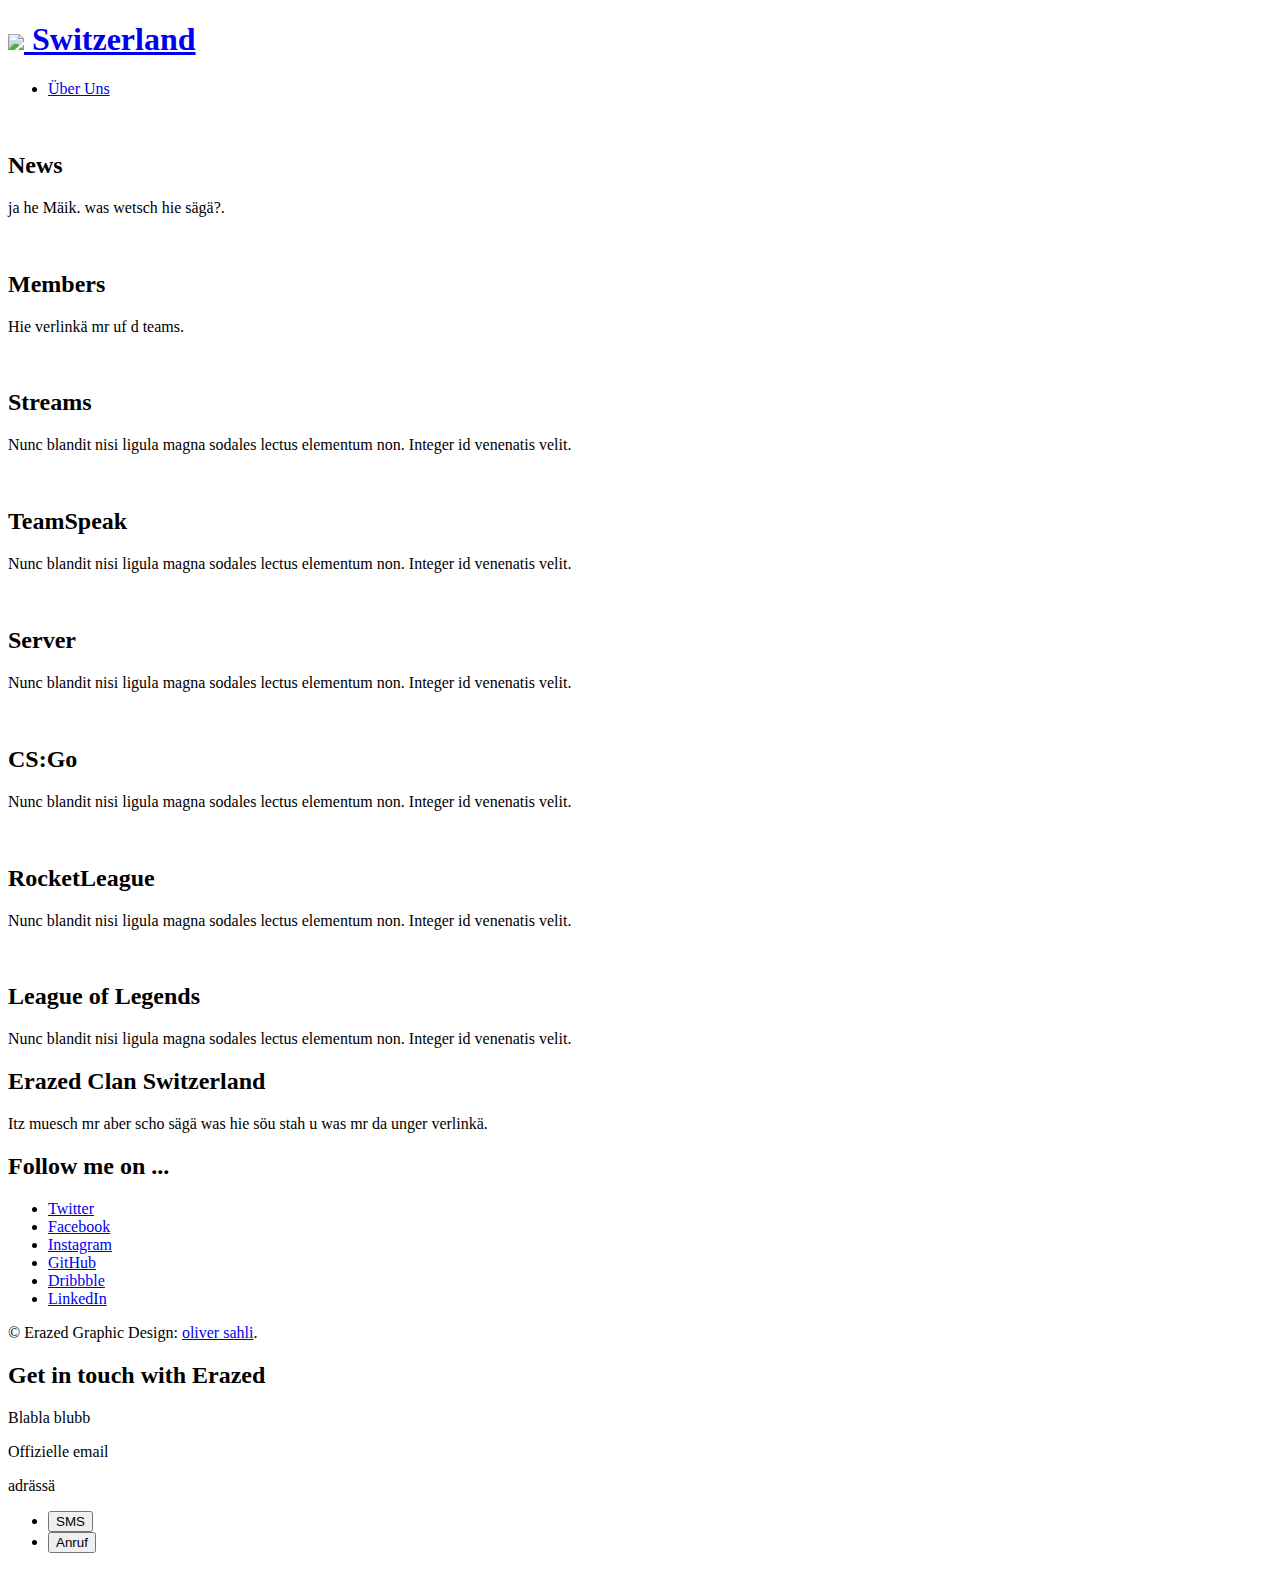
==== index.html @ caf4b936 "Add files via upload" ====
<!DOCTYPE HTML>
<!--
	Multiverse by HTML5 UP
	html5up.net | @ajlkn
	Free for personal and commercial use under the CCA 3.0 license (html5up.net/license)
-->
<html>
	<head>
		<title>Erazed Clan Switzerland</title>
		<meta charset="utf-8" />
		<meta name="viewport" content="width=device-width, initial-scale=1, user-scalable=no" />
		<!--[if lte IE 8]><script src="assets/js/ie/html5shiv.js"></script><![endif]-->
		<link rel="stylesheet" href="assets/css/main.css" />
		<!--[if lte IE 9]><link rel="stylesheet" href="assets/css/ie9.css" /><![endif]-->
		<!--[if lte IE 8]><link rel="stylesheet" href="assets/css/ie8.css" /><![endif]-->
	</head>
	<body>

		<!-- Wrapper -->
			<div id="wrapper">

				<!-- Header -->
					<header id="header">
						<h1><a href="index.html"><img src="images/eRazedTag.png" height="100vh"> Switzerland</a></h1>
						<nav>
							<ul>
								<li><a href="#footer" class="icon fa-info-circle">Über Uns</a></li>
							</ul>
						</nav>
					</header>

				<!-- Main -->
					<div id="main">
						<article class="thumb">
							<a href="images/fulls/01.jpg" class="image"><img src="images/thumbs/01.jpg" alt="" /></a>
							<h2>News</h2>
							<p>ja he Mäik. was wetsch hie sägä?.</p>
						</article>
						<article class="thumb">
							<a href="images/fulls/02.jpg" class="image"><img src="images/thumbs/02.jpg" alt="" /></a>
							<h2>Members</h2>
							<p>Hie verlinkä mr uf d teams.</p>
						</article>
						<article class="thumb">
							<a href="images/fulls/03.jpg" class="image"><img src="images/thumbs/03.jpg" alt="" /></a>
							<h2>Streams</h2>
							<p>Nunc blandit nisi ligula magna sodales lectus elementum non. Integer id venenatis velit.</p>
						</article>
						<article class="thumb">
							<a href="images/fulls/04.jpg" class="image"><img src="images/thumbs/04.jpg" alt="" /></a>
							<h2>TeamSpeak</h2>
							<p>Nunc blandit nisi ligula magna sodales lectus elementum non. Integer id venenatis velit.</p>
						</article>
						<article class="thumb">
							<a href="images/fulls/05.jpg" class="image"><img src="images/thumbs/05.jpg" alt="" /></a>
							<h2>Server</h2>
							<p>Nunc blandit nisi ligula magna sodales lectus elementum non. Integer id venenatis velit.</p>
						</article>
						<article class="thumb">
							<a href="images/fulls/06.jpg" class="image"><img src="images/thumbs/06.jpg" alt="" /></a>
							<h2>CS:Go</h2>
							<p>Nunc blandit nisi ligula magna sodales lectus elementum non. Integer id venenatis velit.</p>
						</article>
						<article class="thumb">
							<a href="images/fulls/07.jpg" class="image"><img src="images/thumbs/07.jpg" alt="" /></a>
							<h2>RocketLeague</h2>
							<p>Nunc blandit nisi ligula magna sodales lectus elementum non. Integer id venenatis velit.</p>
						</article>
						<article class="thumb">
							<a href="images/fulls/08.jpg" class="image"><img src="images/thumbs/08.jpg" alt="" /></a>
							<h2>League of Legends</h2>
							<p>Nunc blandit nisi ligula magna sodales lectus elementum non. Integer id venenatis velit.</p>
						</article>
						
				<!-- Footer -->
					<footer id="footer" class="panel">
						<div class="inner split">
							<div>
								<section>
									<h2>Erazed Clan Switzerland</h2>
									<p>Itz muesch mr aber scho sägä was hie söu stah u was mr da unger verlinkä.</p>
								</section>
								<section>
									<h2>Follow me on ...</h2>
									<ul class="icons">
										<li><a href="#" class="icon fa-twitter"><span class="label">Twitter</span></a></li>
										<li><a href="#" class="icon fa-facebook"><span class="label">Facebook</span></a></li>
										<li><a href="#" class="icon fa-instagram"><span class="label">Instagram</span></a></li>
										<li><a href="#" class="icon fa-github"><span class="label">GitHub</span></a></li>
										<li><a href="#" class="icon fa-dribbble"><span class="label">Dribbble</span></a></li>
										<li><a href="#" class="icon fa-linkedin"><span class="label">LinkedIn</span></a></li>
									</ul>
								</section>
								<p class="copyright">
									&copy; Erazed Graphic Design: <a href="https://oliversahli.github.io/terrabyte/">oliver sahli</a>.
								</p>
							</div>
							<div>
								<section>
									<h2>Get in touch with Erazed</h2>
									<form method="post" action="#">
										<div class="field half first">
											<p> Blabla blubb </p>
										</div>
										<div class="field half">
											<p> Offizielle email </p>
										</div>
										<div class="field">
											<p> adrässä </p>
										</div>
										<ul class="actions">
											<li><a href=""><input type="submit" value="SMS" class="special" /></a></li>
											<li><a href=""><input type="submit" value="Anruf" class="special"/></li></a>
										</ul>
									</form>
								</section>
							</div>
						</div>
					</footer>

			</div>

		<!-- Scripts -->
			<script src="assets/js/jquery.min.js"></script>
			<script src="assets/js/jquery.poptrox.min.js"></script>
			<script src="assets/js/skel.min.js"></script>
			<script src="assets/js/util.js"></script>
			<!--[if lte IE 8]><script src="assets/js/ie/respond.min.js"></script><![endif]-->
			<script src="assets/js/main.js"></script>

	</body>
</html>
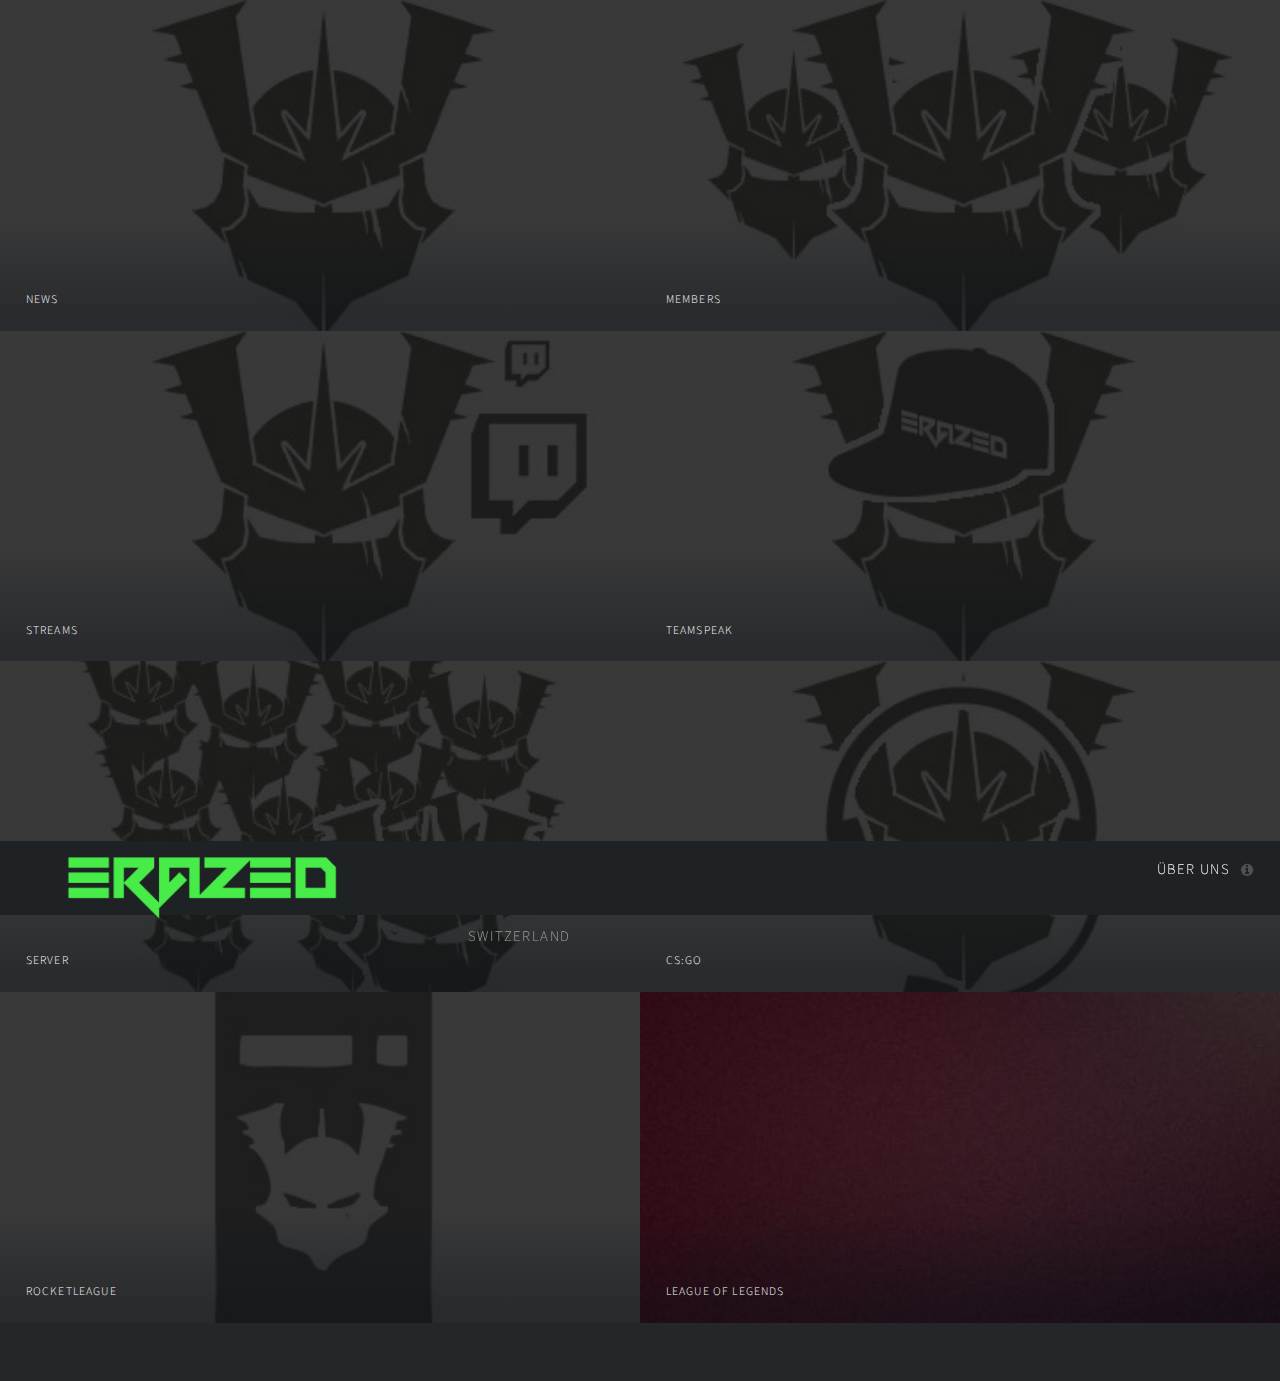
==== commit 05327265: "Update index.html" ====
--- a/index.html
+++ b/index.html
@@ -71,7 +71,7 @@
 							<h2>League of Legends</h2>
 							<p>Nunc blandit nisi ligula magna sodales lectus elementum non. Integer id venenatis velit.</p>
 						</article>
-						
+				</div>
 				<!-- Footer -->
 					<footer id="footer" class="panel">
 						<div class="inner split">
@@ -129,4 +129,4 @@
 			<script src="assets/js/main.js"></script>
 
 	</body>
-</html>+</html>
--- a/assets/css/main.css
+++ b/assets/css/main.css
@@ -0,0 +1,1993 @@
+@import url(font-awesome.min.css);
+@import url("https://fonts.googleapis.com/css?family=Source+Sans+Pro:300,300italic,400,400italic");
+
+/*
+Erazed Clan Switzerland by Oliver Sahli Terrabyte
+*/
+
+/* Reset */
+
+	html, body, div, span, applet, object, iframe, h1, h2, h3, h4, h5, h6, p, blockquote, pre, a, abbr, acronym, address, big, cite, code, del, dfn, em, img, ins, kbd, q, s, samp, small, strike, strong, sub, sup, tt, var, b, u, i, center, dl, dt, dd, ol, ul, li, fieldset, form, label, legend, table, caption, tbody, tfoot, thead, tr, th, td, article, aside, canvas, details, embed, figure, figcaption, footer, header, hgroup, menu, nav, output, ruby, section, summary, time, mark, audio, video {
+		margin: 0;
+		padding: 0;
+		border: 0;
+		font-size: 100%;
+		font: inherit;
+		vertical-align: baseline;
+	}
+
+	article, aside, details, figcaption, figure, footer, header, hgroup, menu, nav, section {
+		display: block;
+	}
+
+	body {
+		line-height: 1;
+	}
+
+	ol, ul {
+		list-style: none;
+	}
+
+	blockquote, q {
+		quotes: none;
+	}
+
+	blockquote:before, blockquote:after, q:before, q:after {
+		content: '';
+		content: none;
+	}
+
+	table {
+		border-collapse: collapse;
+		border-spacing: 0;
+	}
+
+	body {
+		-webkit-text-size-adjust: none;
+	}
+
+/* Box Model */
+
+	*, *:before, *:after {
+		-moz-box-sizing: border-box;
+		-webkit-box-sizing: border-box;
+		box-sizing: border-box;
+	}
+
+	@-moz-keyframes spinner {
+		0% {
+			-moz-transform: rotate(0deg);
+			-webkit-transform: rotate(0deg);
+			-ms-transform: rotate(0deg);
+			transform: rotate(0deg);
+		}
+
+		100% {
+			-moz-transform: rotate(359deg);
+			-webkit-transform: rotate(359deg);
+			-ms-transform: rotate(359deg);
+			transform: rotate(359deg);
+		}
+	}
+
+	@-webkit-keyframes spinner {
+		0% {
+			-moz-transform: rotate(0deg);
+			-webkit-transform: rotate(0deg);
+			-ms-transform: rotate(0deg);
+			transform: rotate(0deg);
+		}
+
+		100% {
+			-moz-transform: rotate(359deg);
+			-webkit-transform: rotate(359deg);
+			-ms-transform: rotate(359deg);
+			transform: rotate(359deg);
+		}
+	}
+
+	@-ms-keyframes spinner {
+		0% {
+			-moz-transform: rotate(0deg);
+			-webkit-transform: rotate(0deg);
+			-ms-transform: rotate(0deg);
+			transform: rotate(0deg);
+		}
+
+		100% {
+			-moz-transform: rotate(359deg);
+			-webkit-transform: rotate(359deg);
+			-ms-transform: rotate(359deg);
+			transform: rotate(359deg);
+		}
+	}
+
+	@keyframes spinner {
+		0% {
+			-moz-transform: rotate(0deg);
+			-webkit-transform: rotate(0deg);
+			-ms-transform: rotate(0deg);
+			transform: rotate(0deg);
+		}
+
+		100% {
+			-moz-transform: rotate(359deg);
+			-webkit-transform: rotate(359deg);
+			-ms-transform: rotate(359deg);
+			transform: rotate(359deg);
+		}
+	}
+
+/* Basic */
+
+	@-ms-viewport {
+		width: device-width;
+	}
+
+	body {
+		-ms-overflow-style: scrollbar;
+	}
+
+	@media screen and (max-width: 480px) {
+
+		html, body {
+			min-width: 320px;
+		}
+
+	}
+
+	body {
+		background: #242629;
+	}
+
+		body.loading *, body.loading *:before, body.loading *:after {
+			-moz-animation: none !important;
+			-webkit-animation: none !important;
+			-ms-animation: none !important;
+			animation: none !important;
+			-moz-transition: none !important;
+			-webkit-transition: none !important;
+			-ms-transition: none !important;
+			transition: none !important;
+		}
+
+		body.resizing *, body.resizing *:before, body.resizing *:after {
+			-moz-animation: none !important;
+			-webkit-animation: none !important;
+			-ms-animation: none !important;
+			animation: none !important;
+			-moz-transition: none !important;
+			-webkit-transition: none !important;
+			-ms-transition: none !important;
+			transition: none !important;
+		}
+
+/* Type */
+
+	body, input, select, textarea {
+		color: #a0a0a1;
+		font-family: "Source Sans Pro", Helvetica, sans-serif;
+		font-size: 15pt;
+		font-weight: 300;
+		letter-spacing: 0.025em;
+		line-height: 1.65;
+	}
+
+		@media screen and (max-width: 1680px) {
+
+			body, input, select, textarea {
+				font-size: 11pt;
+			}
+
+		}
+
+	a {
+		-moz-transition: color 0.2s ease-in-out, border-bottom-color 0.2s ease-in-out;
+		-webkit-transition: color 0.2s ease-in-out, border-bottom-color 0.2s ease-in-out;
+		-ms-transition: color 0.2s ease-in-out, border-bottom-color 0.2s ease-in-out;
+		transition: color 0.2s ease-in-out, border-bottom-color 0.2s ease-in-out;
+		border-bottom: dotted 1px;
+		color: #48EC49;
+		text-decoration: none;
+	}
+
+		a:hover {
+			border-bottom-color: transparent;
+			color: #48EC49 !important;
+		}
+
+	strong, b {
+		color: #ffffff;
+		font-weight: 300;
+	}
+
+	em, i {
+		font-style: italic;
+	}
+
+	p {
+		margin: 0 0 2em 0;
+	}
+
+	h1, h2, h3, h4, h5, h6 {
+		color: #ffffff;
+		font-weight: 300;
+		letter-spacing: 0.1em;
+		line-height: 1.5;
+		margin: 0 0 1em 0;
+		text-transform: uppercase;
+	}
+
+		h1 a, h2 a, h3 a, h4 a, h5 a, h6 a {
+			color: inherit;
+			text-decoration: none;
+		}
+
+	h1 {
+		font-size: 2em;
+	}
+
+	h2 {
+		font-size: 1.25em;
+	}
+
+	h3 {
+		font-size: 1.1em;
+	}
+
+	h4 {
+		font-size: 1em;
+	}
+
+	h5 {
+		font-size: 0.9em;
+	}
+
+	h6 {
+		font-size: 0.7em;
+	}
+
+	@media screen and (max-width: 736px) {
+
+		h2 {
+			font-size: 1em;
+		}
+
+		h3 {
+			font-size: 0.9em;
+		}
+
+		h4 {
+			font-size: 0.8em;
+		}
+
+		h5 {
+			font-size: 0.7em;
+		}
+
+		h6 {
+			font-size: 0.7em;
+		}
+
+	}
+
+	sub {
+		font-size: 0.8em;
+		position: relative;
+		top: 0.5em;
+	}
+
+	sup {
+		font-size: 0.8em;
+		position: relative;
+		top: -0.5em;
+	}
+
+	blockquote {
+		border-left: 4px #36383c;
+		font-style: italic;
+		margin: 0 0 2em 0;
+		padding: 0.5em 0 0.5em 2em;
+	}
+
+	code {
+		background: #34363b;
+		border: solid 1px #36383c;
+		font-family: "Courier New", monospace;
+		font-size: 0.9em;
+		margin: 0 0.25em;
+		padding: 0.25em 0.65em;
+	}
+
+	pre {
+		-webkit-overflow-scrolling: touch;
+		font-family: "Courier New", monospace;
+		font-size: 0.9em;
+		margin: 0 0 2em 0;
+	}
+
+		pre code {
+			display: block;
+			line-height: 1.75;
+			padding: 1em 1.5em;
+			overflow-x: auto;
+		}
+
+	hr {
+		border: 0;
+		border-bottom: solid 1px #36383c;
+		margin: 2em 0;
+	}
+
+		hr.major {
+			margin: 3em 0;
+		}
+
+	.align-left {
+		text-align: left;
+	}
+
+	.align-center {
+		text-align: center;
+	}
+
+	.align-right {
+		text-align: right;
+	}
+
+/* Button */
+
+	input[type="submit"],
+	input[type="reset"],
+	input[type="button"],
+	button,
+	.button {
+		-moz-appearance: none;
+		-webkit-appearance: none;
+		-ms-appearance: none;
+		appearance: none;
+		-moz-transition: background-color 0.2s ease-in-out, box-shadow 0.2s ease-in-out, color 0.2s ease-in-out;
+		-webkit-transition: background-color 0.2s ease-in-out, box-shadow 0.2s ease-in-out, color 0.2s ease-in-out;
+		-ms-transition: background-color 0.2s ease-in-out, box-shadow 0.2s ease-in-out, color 0.2s ease-in-out;
+		transition: background-color 0.2s ease-in-out, box-shadow 0.2s ease-in-out, color 0.2s ease-in-out;
+		background-color: transparent;
+		border: 0;
+		border-radius: 0;
+		box-shadow: inset 0 0 0 2px #36383c;
+		color: #ffffff !important;
+		cursor: pointer;
+		display: inline-block;
+		font-size: 0.9em;
+		font-weight: 300;
+		height: 3.05556em;
+		letter-spacing: 0.1em;
+		line-height: 3.05556em;
+		padding: 0 2.5em;
+		text-align: center;
+		text-decoration: none;
+		text-transform: uppercase;
+		white-space: nowrap;
+	}
+
+		input[type="submit"]:hover,
+		input[type="reset"]:hover,
+		input[type="button"]:hover,
+		button:hover,
+		.button:hover {
+			box-shadow: inset 0 0 0 2px #3DEE3B;
+			color: #3DEE3B !important;
+		}
+
+			input[type="submit"]:hover:active,
+			input[type="reset"]:hover:active,
+			input[type="button"]:hover:active,
+			button:hover:active,
+			.button:hover:active {
+				background-color: rgba(72, 236, 73, 0.15);
+				color: #3DEE3B !important;
+			}
+
+		input[type="submit"].icon,
+		input[type="reset"].icon,
+		input[type="button"].icon,
+		button.icon,
+		.button.icon {
+			padding-left: 1.35em;
+		}
+
+			input[type="submit"].icon:before,
+			input[type="reset"].icon:before,
+			input[type="button"].icon:before,
+			button.icon:before,
+			.button.icon:before {
+				margin-right: 0.5em;
+			}
+
+		input[type="submit"].fit,
+		input[type="reset"].fit,
+		input[type="button"].fit,
+		button.fit,
+		.button.fit {
+			display: block;
+			margin: 0 0 1em 0;
+			width: 100%;
+		}
+
+		input[type="submit"].small,
+		input[type="reset"].small,
+		input[type="button"].small,
+		button.small,
+		.button.small {
+			font-size: 0.8em;
+		}
+
+		input[type="submit"].big,
+		input[type="reset"].big,
+		input[type="button"].big,
+		button.big,
+		.button.big {
+			font-size: 1.35em;
+		}
+
+		input[type="submit"].special,
+		input[type="reset"].special,
+		input[type="button"].special,
+		button.special,
+		.button.special {
+			background-color: #3DEE3B;
+			box-shadow: none;
+		}
+
+			input[type="submit"].special:hover,
+			input[type="reset"].special:hover,
+			input[type="button"].special:hover,
+			button.special:hover,
+			.button.special:hover {
+				background-color: #3DEE3B;
+				color: #ffffff !important;
+			}
+
+				input[type="submit"].special:hover:active,
+				input[type="reset"].special:hover:active,
+				input[type="button"].special:hover:active,
+				button.special:hover:active,
+				.button.special:hover:active {
+					background-color: #3DEE3B;
+				}
+
+		input[type="submit"].disabled, input[type="submit"]:disabled,
+		input[type="reset"].disabled,
+		input[type="reset"]:disabled,
+		input[type="button"].disabled,
+		input[type="button"]:disabled,
+		button.disabled,
+		button:disabled,
+		.button.disabled,
+		.button:disabled {
+			-moz-pointer-events: none;
+			-webkit-pointer-events: none;
+			-ms-pointer-events: none;
+			pointer-events: none;
+			opacity: 0.35;
+		}
+
+/* Form */
+
+	form {
+		margin: 0 0 2em 0;
+	}
+
+		form .field {
+			margin: 0 0 1.3em 0;
+		}
+
+			form .field.half {
+				float: left;
+				padding: 0 0 0 0.65em;
+				width: 50%;
+			}
+
+				form .field.half.first {
+					padding: 0 0.65em 0 0;
+				}
+
+		form > .actions {
+			margin: 1.5em 0 0 0 !important;
+		}
+
+		@media screen and (max-width: 736px) {
+
+			form .field.half {
+				float: none;
+				padding: 0;
+				width: 100%;
+			}
+
+				form .field.half.first {
+					padding: 0;
+				}
+
+		}
+
+	label {
+		color: #ffffff;
+		display: block;
+		font-size: 0.9em;
+		font-weight: 300;
+		margin: 0 0 1em 0;
+	}
+
+	input[type="text"],
+	input[type="password"],
+	input[type="email"],
+	input[type="tel"],
+	input[type="search"],
+	input[type="url"],
+	select,
+	textarea {
+		-moz-appearance: none;
+		-webkit-appearance: none;
+		-ms-appearance: none;
+		appearance: none;
+		background: #34363b;
+		border: 0;
+		border-radius: 0;
+		color: #a0a0a1;
+		display: block;
+		outline: 0;
+		padding: 0 1em;
+		text-decoration: none;
+		width: 100%;
+	}
+
+		input[type="text"]:invalid,
+		input[type="password"]:invalid,
+		input[type="email"]:invalid,
+		input[type="tel"]:invalid,
+		input[type="search"]:invalid,
+		input[type="url"]:invalid,
+		select:invalid,
+		textarea:invalid {
+			box-shadow: none;
+		}
+
+		input[type="text"]:focus,
+		input[type="password"]:focus,
+		input[type="email"]:focus,
+		input[type="tel"]:focus,
+		input[type="search"]:focus,
+		input[type="url"]:focus,
+		select:focus,
+		textarea:focus {
+			box-shadow: inset 0 0 0 2px #48EC49;
+		}
+
+	.select-wrapper {
+		text-decoration: none;
+		display: block;
+		position: relative;
+	}
+
+		.select-wrapper:before {
+			-moz-osx-font-smoothing: grayscale;
+			-webkit-font-smoothing: antialiased;
+			font-family: FontAwesome;
+			font-style: normal;
+			font-weight: normal;
+			text-transform: none !important;
+		}
+
+		.select-wrapper:before {
+			color: #36383c;
+			content: '\f078';
+			display: block;
+			height: 2.75em;
+			line-height: 2.75em;
+			pointer-events: none;
+			position: absolute;
+			right: 0;
+			text-align: center;
+			top: 0;
+			width: 2.75em;
+		}
+
+		.select-wrapper select::-ms-expand {
+			display: none;
+		}
+
+	input[type="text"],
+	input[type="password"],
+	input[type="email"],
+	input[type="tel"],
+	input[type="search"],
+	input[type="url"],
+	select {
+		height: 2.75em;
+	}
+
+	textarea {
+		padding: 0.75em 1em;
+	}
+
+	input[type="checkbox"],
+	input[type="radio"] {
+		-moz-appearance: none;
+		-webkit-appearance: none;
+		-ms-appearance: none;
+		appearance: none;
+		display: block;
+		float: left;
+		margin-right: -2em;
+		opacity: 0;
+		width: 1em;
+		z-index: -1;
+	}
+
+		input[type="checkbox"] + label,
+		input[type="radio"] + label {
+			text-decoration: none;
+			color: #a0a0a1;
+			cursor: pointer;
+			display: inline-block;
+			font-size: 1em;
+			font-weight: 300;
+			padding-left: 2.4em;
+			padding-right: 0.75em;
+			position: relative;
+		}
+
+			input[type="checkbox"] + label:before,
+			input[type="radio"] + label:before {
+				-moz-osx-font-smoothing: grayscale;
+				-webkit-font-smoothing: antialiased;
+				font-family: FontAwesome;
+				font-style: normal;
+				font-weight: normal;
+				text-transform: none !important;
+			}
+
+			input[type="checkbox"] + label:before,
+			input[type="radio"] + label:before {
+				background: #34363b;
+				content: '';
+				display: inline-block;
+				height: 1.65em;
+				left: 0;
+				line-height: 1.58125em;
+				position: absolute;
+				text-align: center;
+				top: 0;
+				width: 1.65em;
+			}
+
+		input[type="checkbox"]:checked + label:before,
+		input[type="radio"]:checked + label:before {
+			background: #48EC49;
+			border-color: #48EC49;
+			color: #ffffff;
+			content: '\f00c';
+		}
+
+		input[type="checkbox"]:focus + label:before,
+		input[type="radio"]:focus + label:before {
+			box-shadow: 0 0 0 2px #48EC49;
+		}
+
+	input[type="radio"] + label:before {
+		border-radius: 100%;
+	}
+
+	::-webkit-input-placeholder {
+		color: #707071 !important;
+		opacity: 1.0;
+	}
+
+	:-moz-placeholder {
+		color: #707071 !important;
+		opacity: 1.0;
+	}
+
+	::-moz-placeholder {
+		color: #707071 !important;
+		opacity: 1.0;
+	}
+
+	:-ms-input-placeholder {
+		color: #707071 !important;
+		opacity: 1.0;
+	}
+
+	.formerize-placeholder {
+		color: #707071 !important;
+		opacity: 1.0;
+	}
+
+/* Icon */
+
+	.icon {
+		text-decoration: none;
+		border-bottom: none;
+		position: relative;
+	}
+
+		.icon:before {
+			-moz-osx-font-smoothing: grayscale;
+			-webkit-font-smoothing: antialiased;
+			font-family: FontAwesome;
+			font-style: normal;
+			font-weight: normal;
+			text-transform: none !important;
+		}
+
+		.icon > .label {
+			display: none;
+		}
+
+/* List */
+
+	ol {
+		list-style: decimal;
+		margin: 0 0 2em 0;
+		padding-left: 1.25em;
+	}
+
+		ol li {
+			padding-left: 0.25em;
+		}
+
+	ul {
+		list-style: disc;
+		margin: 0 0 2em 0;
+		padding-left: 1em;
+	}
+
+		ul li {
+			padding-left: 0.5em;
+		}
+
+		ul.alt {
+			list-style: none;
+			padding-left: 0;
+		}
+
+			ul.alt li {
+				border-top: solid 1px #36383c;
+				padding: 0.5em 0;
+			}
+
+				ul.alt li:first-child {
+					border-top: 0;
+					padding-top: 0;
+				}
+
+		ul.icons {
+			cursor: default;
+			list-style: none;
+			padding-left: 0;
+		}
+
+			ul.icons li {
+				display: inline-block;
+				padding: 0 1em 0 0;
+			}
+
+				ul.icons li:last-child {
+					padding-right: 0;
+				}
+
+				ul.icons li .icon {
+					color: #505051;
+				}
+
+					ul.icons li .icon:before {
+						font-size: 1.5em;
+					}
+
+		ul.actions {
+			cursor: default;
+			list-style: none;
+			padding-left: 0;
+		}
+
+			ul.actions li {
+				display: inline-block;
+				padding: 0 1em 0 0;
+				vertical-align: middle;
+			}
+
+				ul.actions li:last-child {
+					padding-right: 0;
+				}
+
+			ul.actions.small li {
+				padding: 0 0.5em 0 0;
+			}
+
+			ul.actions.vertical li {
+				display: block;
+				padding: 1em 0 0 0;
+			}
+
+				ul.actions.vertical li:first-child {
+					padding-top: 0;
+				}
+
+				ul.actions.vertical li > * {
+					margin-bottom: 0;
+				}
+
+			ul.actions.vertical.small li {
+				padding: 0.5em 0 0 0;
+			}
+
+				ul.actions.vertical.small li:first-child {
+					padding-top: 0;
+				}
+
+			ul.actions.fit {
+				display: table;
+				margin-left: -1em;
+				padding: 0;
+				table-layout: fixed;
+				width: calc(100% + 1em);
+			}
+
+				ul.actions.fit li {
+					display: table-cell;
+					padding: 0 0 0 1em;
+				}
+
+					ul.actions.fit li > * {
+						margin-bottom: 0;
+					}
+
+				ul.actions.fit.small {
+					margin-left: -0.5em;
+					width: calc(100% + 0.5em);
+				}
+
+					ul.actions.fit.small li {
+						padding: 0 0 0 0.5em;
+					}
+
+			@media screen and (max-width: 480px) {
+
+				ul.actions {
+					margin: 0 0 2em 0;
+				}
+
+					ul.actions li {
+						padding: 1em 0 0 0;
+						display: block;
+						text-align: center;
+						width: 100%;
+					}
+
+						ul.actions li:first-child {
+							padding-top: 0;
+						}
+
+						ul.actions li > * {
+							width: 100%;
+							margin: 0 !important;
+						}
+
+							ul.actions li > *.icon:before {
+								margin-left: -2em;
+							}
+
+					ul.actions.small li {
+						padding: 0.5em 0 0 0;
+					}
+
+						ul.actions.small li:first-child {
+							padding-top: 0;
+						}
+
+			}
+
+	dl {
+		margin: 0 0 2em 0;
+	}
+
+		dl dt {
+			display: block;
+			font-weight: 300;
+			margin: 0 0 1em 0;
+		}
+
+		dl dd {
+			margin-left: 2em;
+		}
+
+/* Table */
+
+	.table-wrapper {
+		-webkit-overflow-scrolling: touch;
+		overflow-x: auto;
+	}
+
+	table {
+		margin: 0 0 2em 0;
+		width: 100%;
+	}
+
+		table tbody tr {
+			border: solid 1px #36383c;
+			border-left: 0;
+			border-right: 0;
+		}
+
+			table tbody tr:nth-child(2n + 1) {
+				background-color: #34363b;
+			}
+
+		table td {
+			padding: 0.75em 0.75em;
+		}
+
+		table th {
+			color: #ffffff;
+			font-size: 0.9em;
+			font-weight: 300;
+			padding: 0 0.75em 0.75em 0.75em;
+			text-align: left;
+		}
+
+		table thead {
+			border-bottom: solid 2px #36383c;
+		}
+
+		table tfoot {
+			border-top: solid 2px #36383c;
+		}
+
+		table.alt {
+			border-collapse: separate;
+		}
+
+			table.alt tbody tr td {
+				border: solid 1px #36383c;
+				border-left-width: 0;
+				border-top-width: 0;
+			}
+
+				table.alt tbody tr td:first-child {
+					border-left-width: 1px;
+				}
+
+			table.alt tbody tr:first-child td {
+				border-top-width: 1px;
+			}
+
+			table.alt thead {
+				border-bottom: 0;
+			}
+
+			table.alt tfoot {
+				border-top: 0;
+			}
+
+/* Panel */
+
+	.panel {
+		padding: 4em 4em 2em 4em ;
+		-moz-transform: translateY(100vh);
+		-webkit-transform: translateY(100vh);
+		-ms-transform: translateY(100vh);
+		transform: translateY(100vh);
+		-moz-transition: -moz-transform 0.5s ease;
+		-webkit-transition: -webkit-transform 0.5s ease;
+		-ms-transition: -ms-transform 0.5s ease;
+		transition: transform 0.5s ease;
+		-webkit-overflow-scrolling: touch;
+		background: rgba(36, 38, 41, 0.975);
+		bottom: 4em;
+		left: 0;
+		max-height: calc(80vh - 4em);
+		overflow-y: auto;
+		position: fixed;
+		width: 100%;
+		z-index: 10001;
+	}
+
+		.panel.active {
+			-moz-transform: translateY(1px);
+			-webkit-transform: translateY(1px);
+			-ms-transform: translateY(1px);
+			transform: translateY(1px);
+		}
+
+		.panel > .inner {
+			margin: 0 auto;
+			max-width: 100%;
+			width: 75em;
+		}
+
+			.panel > .inner.split {
+				display: -moz-flex;
+				display: -webkit-flex;
+				display: -ms-flex;
+				display: flex;
+			}
+
+				.panel > .inner.split > div {
+					margin-left: 4em;
+					width: 50%;
+				}
+
+				.panel > .inner.split > :first-child {
+					margin-left: 0;
+				}
+
+		.panel > .closer {
+			-moz-transition: opacity 0.2s ease-in-out;
+			-webkit-transition: opacity 0.2s ease-in-out;
+			-ms-transition: opacity 0.2s ease-in-out;
+			transition: opacity 0.2s ease-in-out;
+			background-image: url("images/close.svg");
+			background-position: center;
+			background-repeat: no-repeat;
+			background-size: 3em;
+			cursor: pointer;
+			height: 5em;
+			opacity: 0.25;
+			position: absolute;
+			right: 0;
+			top: 0;
+			width: 5em;
+			z-index: 2;
+		}
+
+			.panel > .closer:hover {
+				opacity: 1.0;
+			}
+
+		@media screen and (max-width: 1280px) {
+
+			.panel {
+				padding: 3em 3em 1em 3em ;
+			}
+
+				.panel > .inner.split > div {
+					margin-left: 3em;
+				}
+
+				.panel > .closer {
+					background-size: 2.5em;
+					background-position: 75% 25%;
+				}
+
+		}
+
+		@media screen and (max-width: 980px) {
+
+			.panel > .inner.split {
+				-moz-flex-direction: column;
+				-webkit-flex-direction: column;
+				-ms-flex-direction: column;
+				flex-direction: column;
+			}
+
+				.panel > .inner.split > div {
+					margin-left: 0;
+					width: 100%;
+				}
+
+		}
+
+		@media screen and (max-width: 736px) {
+
+			.panel {
+				-moz-transform: translateY(-100vh);
+				-webkit-transform: translateY(-100vh);
+				-ms-transform: translateY(-100vh);
+				transform: translateY(-100vh);
+				padding: 4em 2em 2em 2em ;
+				bottom: auto;
+				top: calc(4em - 1px);
+			}
+
+				.panel.active {
+					-moz-transform: translateY(0);
+					-webkit-transform: translateY(0);
+					-ms-transform: translateY(0);
+					transform: translateY(0);
+				}
+
+		}
+
+/* Poptrox Popup */
+
+	.poptrox-overlay {
+		-webkit-tap-highlight-color: rgba(255, 255, 255, 0);
+	}
+
+	.poptrox-popup {
+		background: rgba(31, 34, 36, 0.925);
+		box-shadow: 0 1em 3em 0.5em rgba(0, 0, 0, 0.25);
+		cursor: default;
+	}
+
+		.poptrox-popup:before {
+			-moz-transition: opacity 0.2s ease-in-out;
+			-webkit-transition: opacity 0.2s ease-in-out;
+			-ms-transition: opacity 0.2s ease-in-out;
+			transition: opacity 0.2s ease-in-out;
+			background-image: -moz-linear-gradient(to left, rgba(31,34,36,0.35), rgba(31,34,36,0) 10em, rgba(31,34,36,0)), -moz-linear-gradient(to right, rgba(31,34,36,0.35), rgba(31,34,36,0) 10em, rgba(31,34,36,0));
+			background-image: -webkit-linear-gradient(to left, rgba(31,34,36,0.35), rgba(31,34,36,0) 10em, rgba(31,34,36,0)), -webkit-linear-gradient(to right, rgba(31,34,36,0.35), rgba(31,34,36,0) 10em, rgba(31,34,36,0));
+			background-image: -ms-linear-gradient(to left, rgba(31,34,36,0.35), rgba(31,34,36,0) 10em, rgba(31,34,36,0)), -ms-linear-gradient(to right, rgba(31,34,36,0.35), rgba(31,34,36,0) 10em, rgba(31,34,36,0));
+			background-image: linear-gradient(to left, rgba(31,34,36,0.35), rgba(31,34,36,0) 10em, rgba(31,34,36,0)), linear-gradient(to right, rgba(31,34,36,0.35), rgba(31,34,36,0) 10em, rgba(31,34,36,0));
+			content: '';
+			display: block;
+			height: 100%;
+			left: 0;
+			position: absolute;
+			top: 0;
+			width: 100%;
+			z-index: 1;
+			opacity: 1;
+		}
+
+		.poptrox-popup .closer {
+			-moz-transition: opacity 0.2s ease-in-out;
+			-webkit-transition: opacity 0.2s ease-in-out;
+			-ms-transition: opacity 0.2s ease-in-out;
+			transition: opacity 0.2s ease-in-out;
+			background-image: url("images/close.svg");
+			background-position: center;
+			background-repeat: no-repeat;
+			background-size: 3em;
+			height: 5em;
+			opacity: 0;
+			position: absolute;
+			right: 0;
+			top: 0;
+			width: 5em;
+			z-index: 2;
+		}
+
+		.poptrox-popup .nav-previous,
+		.poptrox-popup .nav-next {
+			-moz-transition: opacity 0.2s ease-in-out;
+			-webkit-transition: opacity 0.2s ease-in-out;
+			-ms-transition: opacity 0.2s ease-in-out;
+			transition: opacity 0.2s ease-in-out;
+			background-image: url("images/arrow.svg");
+			background-position: center;
+			background-repeat: no-repeat;
+			background-size: 5em;
+			cursor: pointer;
+			height: 8em;
+			margin-top: -4em;
+			opacity: 0;
+			position: absolute;
+			top: 50%;
+			width: 6em;
+			z-index: 2;
+		}
+
+		.poptrox-popup .nav-previous {
+			-moz-transform: scaleX(-1);
+			-webkit-transform: scaleX(-1);
+			-ms-transform: scaleX(-1);
+			transform: scaleX(-1);
+			left: 0;
+		}
+
+		.poptrox-popup .nav-next {
+			right: 0;
+		}
+
+		.poptrox-popup .caption {
+			padding: 2em 2em 0.1em 2em ;
+			background-image: -moz-linear-gradient(to top, rgba(16,16,16,0.45) 25%, rgba(16,16,16,0) 100%);
+			background-image: -webkit-linear-gradient(to top, rgba(16,16,16,0.45) 25%, rgba(16,16,16,0) 100%);
+			background-image: -ms-linear-gradient(to top, rgba(16,16,16,0.45) 25%, rgba(16,16,16,0) 100%);
+			background-image: linear-gradient(to top, rgba(16,16,16,0.45) 25%, rgba(16,16,16,0) 100%);
+			bottom: 0;
+			cursor: default;
+			left: 0;
+			position: absolute;
+			text-align: left;
+			width: 100%;
+			z-index: 2;
+		}
+
+			.poptrox-popup .caption h2, .poptrox-popup .caption h3, .poptrox-popup .caption h4, .poptrox-popup .caption h5, .poptrox-popup .caption h6 {
+				margin: 0 0 0.5em 0;
+			}
+
+			.poptrox-popup .caption p {
+				color: #ffffff;
+			}
+
+		.poptrox-popup .loader {
+			-moz-animation: spinner 1s infinite linear !important;
+			-webkit-animation: spinner 1s infinite linear !important;
+			-ms-animation: spinner 1s infinite linear !important;
+			animation: spinner 1s infinite linear !important;
+			background-image: url("images/spinner.svg");
+			background-position: center;
+			background-repeat: no-repeat;
+			background-size: contain;
+			display: block;
+			font-size: 2em;
+			height: 2em;
+			left: 50%;
+			line-height: 2em;
+			margin: -1em 0 0 -1em;
+			opacity: 0.25;
+			position: absolute;
+			text-align: center;
+			top: 50%;
+			width: 2em;
+		}
+
+		.poptrox-popup:hover .closer,
+		.poptrox-popup:hover .nav-previous,
+		.poptrox-popup:hover .nav-next {
+			opacity: 0.5;
+		}
+
+			.poptrox-popup:hover .closer:hover,
+			.poptrox-popup:hover .nav-previous:hover,
+			.poptrox-popup:hover .nav-next:hover {
+				opacity: 1.0;
+			}
+
+		.poptrox-popup.loading:before {
+			opacity: 0;
+		}
+
+		body.touch .poptrox-popup .closer,
+		body.touch .poptrox-popup .nav-previous,
+		body.touch .poptrox-popup .nav-next {
+			opacity: 1.0 !important;
+		}
+
+		@media screen and (max-width: 980px) {
+
+			.poptrox-popup .closer {
+				background-size: 3em;
+			}
+
+			.poptrox-popup .nav-previous,
+			.poptrox-popup .nav-next {
+				background-size: 4em;
+			}
+
+		}
+
+		@media screen and (max-width: 736px) {
+
+			.poptrox-popup:before {
+				display: none;
+			}
+
+			.poptrox-popup .caption {
+				display: none !important;
+			}
+
+			.poptrox-popup .closer,
+			.poptrox-popup .nav-previous,
+			.poptrox-popup .nav-next {
+				display: none !important;
+			}
+
+		}
+
+/* Wrapper */
+
+	#wrapper {
+		-moz-transition: -moz-filter 0.5s ease, -webkit-filter 0.5s ease, -ms-filter 0.5s ease, -moz-filter 0.5s ease;
+		-webkit-transition: -moz-filter 0.5s ease, -webkit-filter 0.5s ease, -ms-filter 0.5s ease, -webkit-filter 0.5s ease;
+		-ms-transition: -moz-filter 0.5s ease, -webkit-filter 0.5s ease, -ms-filter 0.5s ease, -ms-filter 0.5s ease;
+		transition: -moz-filter 0.5s ease, -webkit-filter 0.5s ease, -ms-filter 0.5s ease, filter 0.5s ease;
+		position: relative;
+	}
+
+		#wrapper:after {
+			-moz-pointer-events: none;
+			-webkit-pointer-events: none;
+			-ms-pointer-events: none;
+			pointer-events: none;
+			-moz-transition: opacity 0.5s ease, visibility 0.5s;
+			-webkit-transition: opacity 0.5s ease, visibility 0.5s;
+			-ms-transition: opacity 0.5s ease, visibility 0.5s;
+			transition: opacity 0.5s ease, visibility 0.5s;
+			background: rgba(36, 38, 41, 0.5);
+			content: '';
+			display: block;
+			height: 100%;
+			left: 0;
+			opacity: 0;
+			position: absolute;
+			top: 0;
+			visibility: hidden;
+			width: 100%;
+			z-index: 1;
+		}
+
+			body.ie #wrapper:after {
+				background: rgba(36, 38, 41, 0.8);
+			}
+
+		body.modal-active #wrapper {
+			-moz-filter: blur(8px);
+			-webkit-filter: blur(8px);
+			-ms-filter: blur(8px);
+			filter: blur(8px);
+		}
+
+			body.modal-active #wrapper:after {
+				-moz-pointer-events: auto;
+				-webkit-pointer-events: auto;
+				-ms-pointer-events: auto;
+				pointer-events: auto;
+				opacity: 1;
+				visibility: visible;
+				z-index: 10003;
+			}
+
+		#wrapper:before {
+			-moz-animation: spinner 1s infinite linear !important;
+			-webkit-animation: spinner 1s infinite linear !important;
+			-ms-animation: spinner 1s infinite linear !important;
+			animation: spinner 1s infinite linear !important;
+			-moz-pointer-events: none;
+			-webkit-pointer-events: none;
+			-ms-pointer-events: none;
+			pointer-events: none;
+			-moz-transition: top 0.75s ease-in-out, opacity 0.35s ease-out, visibility 0.35s;
+			-webkit-transition: top 0.75s ease-in-out, opacity 0.35s ease-out, visibility 0.35s;
+			-ms-transition: top 0.75s ease-in-out, opacity 0.35s ease-out, visibility 0.35s;
+			transition: top 0.75s ease-in-out, opacity 0.35s ease-out, visibility 0.35s;
+			background-image: url("images/spinner.svg");
+			background-position: center;
+			background-repeat: no-repeat;
+			background-size: contain;
+			content: '';
+			display: block;
+			font-size: 2em;
+			height: 2em;
+			left: 50%;
+			line-height: 2em;
+			margin: -1em 0 0 -1em;
+			opacity: 0;
+			position: fixed;
+			text-align: center;
+			top: 75%;
+			visibility: hidden;
+			width: 2em;
+		}
+
+		body.loading #wrapper:before {
+			-moz-transition: opacity 1s ease-out !important;
+			-webkit-transition: opacity 1s ease-out !important;
+			-ms-transition: opacity 1s ease-out !important;
+			transition: opacity 1s ease-out !important;
+			-moz-transition-delay: 0.5s !important;
+			-webkit-transition-delay: 0.5s !important;
+			-ms-transition-delay: 0.5s !important;
+			transition-delay: 0.5s !important;
+			opacity: 0.25;
+			top: 50%;
+			visibility: visible;
+		}
+
+/* Header */
+
+	body {
+		padding: 0 0 4em 0;
+	}
+
+	#header {
+		-moz-transform: translateY(0);
+		-webkit-transform: translateY(0);
+		-ms-transform: translateY(0);
+		transform: translateY(0);
+		-moz-transition: -moz-transform 1s ease;
+		-webkit-transition: -webkit-transform 1s ease;
+		-ms-transition: -ms-transform 1s ease;
+		transition: transform 1s ease;
+		-moz-user-select: none;
+		-ms-user-select: none;
+		-webkit-user-select: none;
+		background: #1f2224;
+		bottom: -1em;
+		height: 5em;
+		left: 0;
+		line-height: 4em;
+		padding: 0 1.5em;
+		position: fixed;
+		user-select: none;
+		width: 100%;
+		z-index: 10002;
+	}
+
+		body.loading #header {
+			-moz-transform: translateY(4em);
+			-webkit-transform: translateY(4em);
+			-ms-transform: translateY(4em);
+			transform: translateY(4em);
+		}
+
+		#header h1 {
+			color: #a0a0a1;
+			display: inline-block;
+			font-size: 1em;
+			line-height: 1;
+			margin: 0;
+			vertical-align: middle;
+		}
+
+			#header h1 a {
+				border: 0;
+				color: inherit;
+			}
+
+				#header h1 a:hover {
+					color: inherit !important;
+				}
+
+		#header nav {
+			position: absolute;
+			right: 0;
+			top: 0;
+		}
+
+			#header nav > ul {
+				list-style: none;
+				margin: 0;
+				padding: 0;
+			}
+
+				#header nav > ul > li {
+					display: inline-block;
+					padding: 0;
+				}
+
+					#header nav > ul > li a {
+						-moz-transition: background-color 0.5s ease;
+						-webkit-transition: background-color 0.5s ease;
+						-ms-transition: background-color 0.5s ease;
+						transition: background-color 0.5s ease;
+						border: 0;
+						color: #ffffff;
+						display: inline-block;
+						letter-spacing: 0.1em;
+						padding: 0 1.65em;
+						text-transform: uppercase;
+					}
+
+						#header nav > ul > li a.icon:before {
+							color: #505051;
+							float: right;
+							margin-left: 0.75em;
+						}
+
+						#header nav > ul > li a:hover {
+							color: #ffffff !important;
+						}
+
+						#header nav > ul > li a.active {
+							background-color: #242629;
+						}
+
+	@media screen and (max-width: 736px) {
+
+		body {
+			padding: 4em 0 0 0;
+		}
+
+		#header {
+			-moz-transform: translateY(0);
+			-webkit-transform: translateY(0);
+			-ms-transform: translateY(0);
+			transform: translateY(0);
+			bottom: auto;
+			height: 4em;
+			padding: 0 1em;
+			top: 0;
+		}
+
+			body.loading #header {
+				-moz-transform: translateY(-3.4em);
+				-webkit-transform: translateY(-3.4em);
+				-ms-transform: translateY(-3.4em);
+				transform: translateY(-3.4em);
+			}
+
+			#header h1 {
+				font-size: 0.9em;
+			}
+
+			#header nav > ul > li a {
+				font-size: 0.9em;
+				padding: 0 1.15em;
+			}
+
+	}
+
+/* Main */
+
+	#main {
+		-moz-transition: -moz-filter 0.5s ease, -webkit-filter 0.5s ease, -ms-filter 0.5s ease, -moz-filter 0.5s ease;
+		-webkit-transition: -moz-filter 0.5s ease, -webkit-filter 0.5s ease, -ms-filter 0.5s ease, -webkit-filter 0.5s ease;
+		-ms-transition: -moz-filter 0.5s ease, -webkit-filter 0.5s ease, -ms-filter 0.5s ease, -ms-filter 0.5s ease;
+		transition: -moz-filter 0.5s ease, -webkit-filter 0.5s ease, -ms-filter 0.5s ease, filter 0.5s ease;
+		display: -moz-flex;
+		display: -webkit-flex;
+		display: -ms-flex;
+		display: flex;
+		-moz-flex-wrap: wrap;
+		-webkit-flex-wrap: wrap;
+		-ms-flex-wrap: wrap;
+		flex-wrap: wrap;
+		-webkit-tap-highlight-color: rgba(255, 255, 255, 0);
+	}
+
+		#main .thumb {
+			-moz-transition: opacity 1.25s ease-in-out;
+			-webkit-transition: opacity 1.25s ease-in-out;
+			-ms-transition: opacity 1.25s ease-in-out;
+			transition: opacity 1.25s ease-in-out;
+			-moz-pointer-events: auto;
+			-webkit-pointer-events: auto;
+			-ms-pointer-events: auto;
+			pointer-events: auto;
+			-webkit-tap-highlight-color: rgba(255, 255, 255, 0);
+			opacity: 1;
+			overflow: hidden;
+			position: relative;
+		}
+
+			#main .thumb:after {
+				background-image: -moz-linear-gradient(to top, rgba(10,17,25,0.35) 5%, rgba(10,17,25,0) 35%);
+				background-image: -webkit-linear-gradient(to top, rgba(10,17,25,0.35) 5%, rgba(10,17,25,0) 35%);
+				background-image: -ms-linear-gradient(to top, rgba(10,17,25,0.35) 5%, rgba(10,17,25,0) 35%);
+				background-image: linear-gradient(to top, rgba(10,17,25,0.35) 5%, rgba(10,17,25,0) 35%);
+				-moz-pointer-events: none;
+				-webkit-pointer-events: none;
+				-ms-pointer-events: none;
+				pointer-events: none;
+				background-size: cover;
+				content: '';
+				display: block;
+				height: 100%;
+				left: 0;
+				position: absolute;
+				top: 0;
+				width: 100%;
+			}
+
+			#main .thumb > .image {
+				-webkit-tap-highlight-color: rgba(255, 255, 255, 0);
+				background-position: center;
+				background-repeat: no-repeat;
+				background-size: cover;
+				border: 0;
+				height: 100%;
+				left: 0;
+				position: absolute;
+				top: 0;
+				width: 100%;
+			}
+
+			#main .thumb > h2 {
+				-moz-pointer-events: none;
+				-webkit-pointer-events: none;
+				-ms-pointer-events: none;
+				pointer-events: none;
+				bottom: 1.875em;
+				font-size: 0.8em;
+				left: 2.1875em;
+				margin: 0;
+				position: absolute;
+				z-index: 1;
+			}
+
+			#main .thumb > p {
+				display: none;
+			}
+
+		#main:after {
+			-moz-pointer-events: none;
+			-webkit-pointer-events: none;
+			-ms-pointer-events: none;
+			pointer-events: none;
+			-moz-transition: opacity 0.5s ease, visibility 0.5s;
+			-webkit-transition: opacity 0.5s ease, visibility 0.5s;
+			-ms-transition: opacity 0.5s ease, visibility 0.5s;
+			transition: opacity 0.5s ease, visibility 0.5s;
+			background: rgba(36, 38, 41, 0.25);
+			content: '';
+			display: block;
+			height: 100%;
+			left: 0;
+			opacity: 0;
+			position: absolute;
+			top: 0;
+			visibility: hidden;
+			width: 100%;
+			z-index: 1;
+		}
+
+			body.ie #main:after {
+				background: rgba(36, 38, 41, 0.55);
+			}
+
+		body.content-active #main {
+			-moz-filter: blur(6px);
+			-webkit-filter: blur(6px);
+			-ms-filter: blur(6px);
+			filter: blur(6px);
+		}
+
+			body.content-active #main:after {
+				-moz-pointer-events: auto;
+				-webkit-pointer-events: auto;
+				-ms-pointer-events: auto;
+				pointer-events: auto;
+				opacity: 1;
+				visibility: visible;
+			}
+
+		body.loading #main .thumb {
+			-moz-pointer-events: none;
+			-webkit-pointer-events: none;
+			-ms-pointer-events: none;
+			pointer-events: none;
+			opacity: 0;
+		}
+
+		#main .thumb {
+			-moz-transition-delay: 2.525s;
+			-webkit-transition-delay: 2.525s;
+			-ms-transition-delay: 2.525s;
+			transition-delay: 2.525s;
+			height: calc(40vh - 2em);
+			min-height: 20em;
+			width: 25%;
+		}
+
+			#main .thumb:nth-child(1) {
+				-moz-transition-delay: 0.65s;
+				-webkit-transition-delay: 0.65s;
+				-ms-transition-delay: 0.65s;
+				transition-delay: 0.65s;
+			}
+
+			#main .thumb:nth-child(2) {
+				-moz-transition-delay: 0.8s;
+				-webkit-transition-delay: 0.8s;
+				-ms-transition-delay: 0.8s;
+				transition-delay: 0.8s;
+			}
+
+			#main .thumb:nth-child(3) {
+				-moz-transition-delay: 0.95s;
+				-webkit-transition-delay: 0.95s;
+				-ms-transition-delay: 0.95s;
+				transition-delay: 0.95s;
+			}
+
+			#main .thumb:nth-child(4) {
+				-moz-transition-delay: 1.1s;
+				-webkit-transition-delay: 1.1s;
+				-ms-transition-delay: 1.1s;
+				transition-delay: 1.1s;
+			}
+
+			#main .thumb:nth-child(5) {
+				-moz-transition-delay: 1.25s;
+				-webkit-transition-delay: 1.25s;
+				-ms-transition-delay: 1.25s;
+				transition-delay: 1.25s;
+			}
+
+			#main .thumb:nth-child(6) {
+				-moz-transition-delay: 1.4s;
+				-webkit-transition-delay: 1.4s;
+				-ms-transition-delay: 1.4s;
+				transition-delay: 1.4s;
+			}
+
+			#main .thumb:nth-child(7) {
+				-moz-transition-delay: 1.55s;
+				-webkit-transition-delay: 1.55s;
+				-ms-transition-delay: 1.55s;
+				transition-delay: 1.55s;
+			}
+
+			#main .thumb:nth-child(8) {
+				-moz-transition-delay: 1.7s;
+				-webkit-transition-delay: 1.7s;
+				-ms-transition-delay: 1.7s;
+				transition-delay: 1.7s;
+			}
+
+			#main .thumb:nth-child(9) {
+				-moz-transition-delay: 1.85s;
+				-webkit-transition-delay: 1.85s;
+				-ms-transition-delay: 1.85s;
+				transition-delay: 1.85s;
+			}
+
+			#main .thumb:nth-child(10) {
+				-moz-transition-delay: 2s;
+				-webkit-transition-delay: 2s;
+				-ms-transition-delay: 2s;
+				transition-delay: 2s;
+			}
+
+			#main .thumb:nth-child(11) {
+				-moz-transition-delay: 2.15s;
+				-webkit-transition-delay: 2.15s;
+				-ms-transition-delay: 2.15s;
+				transition-delay: 2.15s;
+			}
+
+			#main .thumb:nth-child(12) {
+				-moz-transition-delay: 2.3s;
+				-webkit-transition-delay: 2.3s;
+				-ms-transition-delay: 2.3s;
+				transition-delay: 2.3s;
+			}
+
+		@media screen and (max-width: 1680px) {
+
+			#main .thumb {
+				-moz-transition-delay: 2.075s;
+				-webkit-transition-delay: 2.075s;
+				-ms-transition-delay: 2.075s;
+				transition-delay: 2.075s;
+				height: calc(40vh - 2em);
+				min-height: 20em;
+				width: 33.33333%;
+			}
+
+				#main .thumb:nth-child(1) {
+					-moz-transition-delay: 0.65s;
+					-webkit-transition-delay: 0.65s;
+					-ms-transition-delay: 0.65s;
+					transition-delay: 0.65s;
+				}
+
+				#main .thumb:nth-child(2) {
+					-moz-transition-delay: 0.8s;
+					-webkit-transition-delay: 0.8s;
+					-ms-transition-delay: 0.8s;
+					transition-delay: 0.8s;
+				}
+
+				#main .thumb:nth-child(3) {
+					-moz-transition-delay: 0.95s;
+					-webkit-transition-delay: 0.95s;
+					-ms-transition-delay: 0.95s;
+					transition-delay: 0.95s;
+				}
+
+				#main .thumb:nth-child(4) {
+					-moz-transition-delay: 1.1s;
+					-webkit-transition-delay: 1.1s;
+					-ms-transition-delay: 1.1s;
+					transition-delay: 1.1s;
+				}
+
+				#main .thumb:nth-child(5) {
+					-moz-transition-delay: 1.25s;
+					-webkit-transition-delay: 1.25s;
+					-ms-transition-delay: 1.25s;
+					transition-delay: 1.25s;
+				}
+
+				#main .thumb:nth-child(6) {
+					-moz-transition-delay: 1.4s;
+					-webkit-transition-delay: 1.4s;
+					-ms-transition-delay: 1.4s;
+					transition-delay: 1.4s;
+				}
+
+				#main .thumb:nth-child(7) {
+					-moz-transition-delay: 1.55s;
+					-webkit-transition-delay: 1.55s;
+					-ms-transition-delay: 1.55s;
+					transition-delay: 1.55s;
+				}
+
+				#main .thumb:nth-child(8) {
+					-moz-transition-delay: 1.7s;
+					-webkit-transition-delay: 1.7s;
+					-ms-transition-delay: 1.7s;
+					transition-delay: 1.7s;
+				}
+
+				#main .thumb:nth-child(9) {
+					-moz-transition-delay: 1.85s;
+					-webkit-transition-delay: 1.85s;
+					-ms-transition-delay: 1.85s;
+					transition-delay: 1.85s;
+				}
+
+		}
+
+		@media screen and (max-width: 1280px) {
+
+			#main .thumb {
+				-moz-transition-delay: 1.625s;
+				-webkit-transition-delay: 1.625s;
+				-ms-transition-delay: 1.625s;
+				transition-delay: 1.625s;
+				height: calc(40vh - 2em);
+				min-height: 20em;
+				width: 50%;
+			}
+
+				#main .thumb:nth-child(1) {
+					-moz-transition-delay: 0.65s;
+					-webkit-transition-delay: 0.65s;
+					-ms-transition-delay: 0.65s;
+					transition-delay: 0.65s;
+				}
+
+				#main .thumb:nth-child(2) {
+					-moz-transition-delay: 0.8s;
+					-webkit-transition-delay: 0.8s;
+					-ms-transition-delay: 0.8s;
+					transition-delay: 0.8s;
+				}
+
+				#main .thumb:nth-child(3) {
+					-moz-transition-delay: 0.95s;
+					-webkit-transition-delay: 0.95s;
+					-ms-transition-delay: 0.95s;
+					transition-delay: 0.95s;
+				}
+
+				#main .thumb:nth-child(4) {
+					-moz-transition-delay: 1.1s;
+					-webkit-transition-delay: 1.1s;
+					-ms-transition-delay: 1.1s;
+					transition-delay: 1.1s;
+				}
+
+				#main .thumb:nth-child(5) {
+					-moz-transition-delay: 1.25s;
+					-webkit-transition-delay: 1.25s;
+					-ms-transition-delay: 1.25s;
+					transition-delay: 1.25s;
+				}
+
+				#main .thumb:nth-child(6) {
+					-moz-transition-delay: 1.4s;
+					-webkit-transition-delay: 1.4s;
+					-ms-transition-delay: 1.4s;
+					transition-delay: 1.4s;
+				}
+
+		}
+
+		@media screen and (max-width: 980px) {
+
+			#main .thumb {
+				-moz-transition-delay: 2.075s;
+				-webkit-transition-delay: 2.075s;
+				-ms-transition-delay: 2.075s;
+				transition-delay: 2.075s;
+				height: calc(28.57143vh - 1.33333em);
+				min-height: 18em;
+				width: 50%;
+			}
+
+				#main .thumb:nth-child(1) {
+					-moz-transition-delay: 0.65s;
+					-webkit-transition-delay: 0.65s;
+					-ms-transition-delay: 0.65s;
+					transition-delay: 0.65s;
+				}
+
+				#main .thumb:nth-child(2) {
+					-moz-transition-delay: 0.8s;
+					-webkit-transition-delay: 0.8s;
+					-ms-transition-delay: 0.8s;
+					transition-delay: 0.8s;
+				}
+
+				#main .thumb:nth-child(3) {
+					-moz-transition-delay: 0.95s;
+					-webkit-transition-delay: 0.95s;
+					-ms-transition-delay: 0.95s;
+					transition-delay: 0.95s;
+				}
+
+				#main .thumb:nth-child(4) {
+					-moz-transition-delay: 1.1s;
+					-webkit-transition-delay: 1.1s;
+					-ms-transition-delay: 1.1s;
+					transition-delay: 1.1s;
+				}
+
+				#main .thumb:nth-child(5) {
+					-moz-transition-delay: 1.25s;
+					-webkit-transition-delay: 1.25s;
+					-ms-transition-delay: 1.25s;
+					transition-delay: 1.25s;
+				}
+
+				#main .thumb:nth-child(6) {
+					-moz-transition-delay: 1.4s;
+					-webkit-transition-delay: 1.4s;
+					-ms-transition-delay: 1.4s;
+					transition-delay: 1.4s;
+				}
+
+				#main .thumb:nth-child(7) {
+					-moz-transition-delay: 1.55s;
+					-webkit-transition-delay: 1.55s;
+					-ms-transition-delay: 1.55s;
+					transition-delay: 1.55s;
+				}
+
+				#main .thumb:nth-child(8) {
+					-moz-transition-delay: 1.7s;
+					-webkit-transition-delay: 1.7s;
+					-ms-transition-delay: 1.7s;
+					transition-delay: 1.7s;
+				}
+
+				#main .thumb:nth-child(9) {
+					-moz-transition-delay: 1.85s;
+					-webkit-transition-delay: 1.85s;
+					-ms-transition-delay: 1.85s;
+					transition-delay: 1.85s;
+				}
+
+		}
+
+		@media screen and (max-width: 480px) {
+
+			#main .thumb {
+				-moz-transition-delay: 1.175s;
+				-webkit-transition-delay: 1.175s;
+				-ms-transition-delay: 1.175s;
+				transition-delay: 1.175s;
+				height: calc(40vh - 2em);
+				min-height: 18em;
+				width: 100%;
+			}
+
+				#main .thumb:nth-child(1) {
+					-moz-transition-delay: 0.65s;
+					-webkit-transition-delay: 0.65s;
+					-ms-transition-delay: 0.65s;
+					transition-delay: 0.65s;
+				}
+
+				#main .thumb:nth-child(2) {
+					-moz-transition-delay: 0.8s;
+					-webkit-transition-delay: 0.8s;
+					-ms-transition-delay: 0.8s;
+					transition-delay: 0.8s;
+				}
+
+				#main .thumb:nth-child(3) {
+					-moz-transition-delay: 0.95s;
+					-webkit-transition-delay: 0.95s;
+					-ms-transition-delay: 0.95s;
+					transition-delay: 0.95s;
+				}
+
+		}
+
+/* Footer */
+
+	#footer .copyright {
+		color: #505051;
+		font-size: 0.9em;
+	}
+
+		#footer .copyright a {
+			color: inherit;
+		}--- a/assets/css/ie9.css
+++ b/assets/css/ie9.css
@@ -0,0 +1,41 @@
+/*
+	Multiverse by HTML5 UP
+	html5up.net | @ajlkn
+	Free for personal and commercial use under the CCA 3.0 license (html5up.net/license)
+*/
+
+/* Panel */
+
+	.panel > .inner.split:after {
+		clear: both;
+		content: '';
+		display: block;
+	}
+
+	.panel > .inner.split > div {
+		float: left;
+		margin-left: 0;
+		padding-left: 0;
+	}
+
+	.panel > .inner.split > :first-child {
+		padding-left: 0;
+	}
+
+/* Wrapper */
+
+	#wrapper:before {
+		display: none;
+	}
+
+/* Main */
+
+	#main:after {
+		clear: both;
+		content: '';
+		display: block;
+	}
+
+	#main .thumb {
+		float: left;
+	}--- a/assets/css/ie8.css
+++ b/assets/css/ie8.css
@@ -0,0 +1,47 @@
+/*
+	Multiverse by HTML5 UP
+	html5up.net | @ajlkn
+	Free for personal and commercial use under the CCA 3.0 license (html5up.net/license)
+*/
+
+/* Button */
+
+	input[type="submit"],
+	input[type="reset"],
+	input[type="button"],
+	button,
+	.button {
+		border: solid 2px #36383c;
+	}
+
+		input[type="submit"].special,
+		input[type="reset"].special,
+		input[type="button"].special,
+		button.special,
+		.button.special {
+			border: 0;
+		}
+
+/* Panel */
+
+	.panel {
+		background: #242629;
+		display: none;
+	}
+
+		.panel.active {
+			display: block;
+		}
+
+		.panel > .closer:before {
+			content: '\00d7';
+			font-size: 42px;
+		}
+
+/* Main */
+
+	#main .thumb > h2 {
+		text-align: center;
+		width: 100%;
+		left: 0;
+	}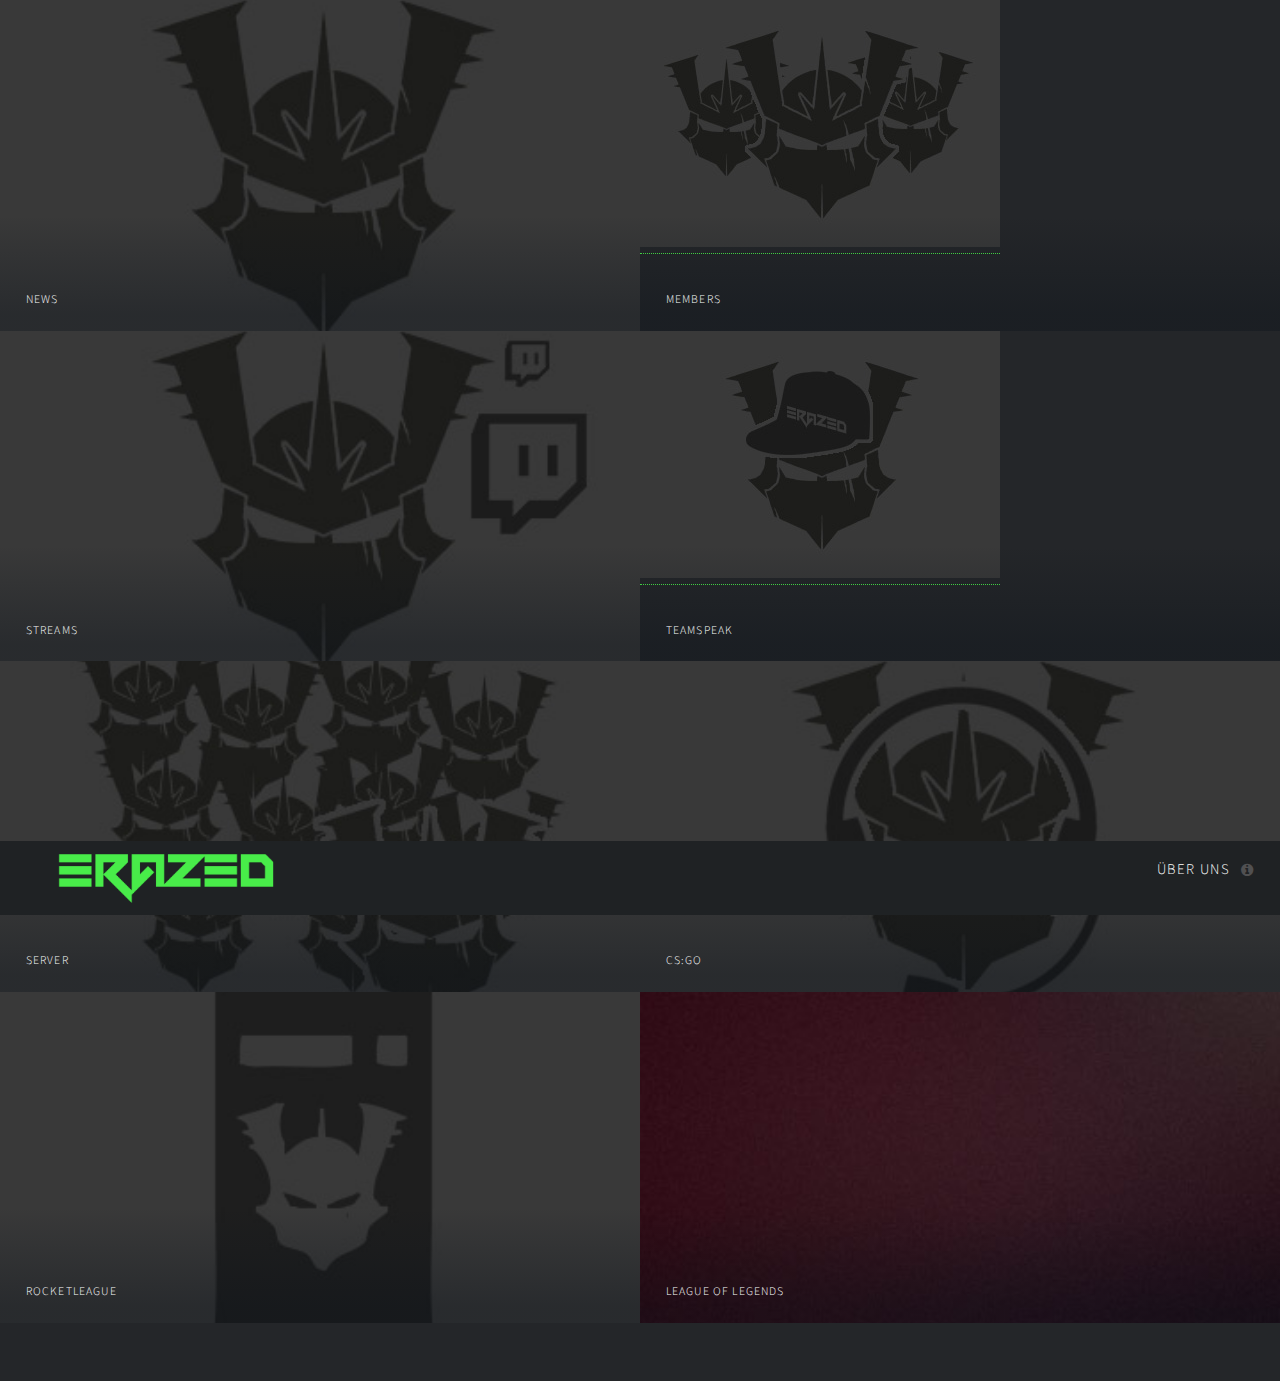
==== commit 96f54ee2: "updated index" ====
--- a/index.html
+++ b/index.html
@@ -1,9 +1,5 @@
 <!DOCTYPE HTML>
-<!--
-	Multiverse by HTML5 UP
-	html5up.net | @ajlkn
-	Free for personal and commercial use under the CCA 3.0 license (html5up.net/license)
--->
+
 <html>
 	<head>
 		<title>Erazed Clan Switzerland</title>
@@ -21,7 +17,7 @@
 
 				<!-- Header -->
 					<header id="header">
-						<h1><a href="index.html"><img src="images/eRazedTag.png" height="100vh"> Switzerland</a></h1>
+						<h1><a href="#footer"><img src="images/eRazedTag.png" height="80vh"></a></h1>
 						<nav>
 							<ul>
 								<li><a href="#footer" class="icon fa-info-circle">Über Uns</a></li>
@@ -32,25 +28,32 @@
 				<!-- Main -->
 					<div id="main">
 						<article class="thumb">
-							<a href="images/fulls/01.jpg" class="image"><img src="images/thumbs/01.jpg" alt="" /></a>
+							<a href="images/fulls/01.pdf" class="image"><img src="images/thumbs/01.jpg" alt="" /></a>
 							<h2>News</h2>
 							<p>ja he Mäik. was wetsch hie sägä?.</p>
 						</article>
+
 						<article class="thumb">
-							<a href="images/fulls/02.jpg" class="image"><img src="images/thumbs/02.jpg" alt="" /></a>
+							<a href="members.html">
+							<img src="images/thumbs/02.jpg" href="http://www.teamspeak.de/download/teamspeak-3-64-Bit-client-windows/" target="blank" class="external" /></a></a>
 							<h2>Members</h2>
-							<p>Hie verlinkä mr uf d teams.</p>
 						</article>
+
 						<article class="thumb">
 							<a href="images/fulls/03.jpg" class="image"><img src="images/thumbs/03.jpg" alt="" /></a>
 							<h2>Streams</h2>
 							<p>Nunc blandit nisi ligula magna sodales lectus elementum non. Integer id venenatis velit.</p>
 						</article>
+
+						<!--
+Strucktur für externe verlinkungen!!!! WICHTIG!!!
+-->
 						<article class="thumb">
-							<a href="images/fulls/04.jpg" class="image"><img src="images/thumbs/04.jpg" alt="" /></a>
+							<a href="http://www.teamspeak.de/download/teamspeak-3-64-Bit-client-windows/" target="blank">
+							<img src="images/thumbs/04.jpg" href="http://www.teamspeak.de/download/teamspeak-3-64-Bit-client-windows/" target="blank" class="external" /></a></a>
 							<h2>TeamSpeak</h2>
-							<p>Nunc blandit nisi ligula magna sodales lectus elementum non. Integer id venenatis velit.</p>
 						</article>
+
 						<article class="thumb">
 							<a href="images/fulls/05.jpg" class="image"><img src="images/thumbs/05.jpg" alt="" /></a>
 							<h2>Server</h2>
@@ -71,7 +74,8 @@
 							<h2>League of Legends</h2>
 							<p>Nunc blandit nisi ligula magna sodales lectus elementum non. Integer id venenatis velit.</p>
 						</article>
-				</div>
+					</div>
+						
 				<!-- Footer -->
 					<footer id="footer" class="panel">
 						<div class="inner split">
@@ -110,7 +114,8 @@
 										</div>
 										<ul class="actions">
 											<li><a href=""><input type="submit" value="SMS" class="special" /></a></li>
-											<li><a href=""><input type="submit" value="Anruf" class="special"/></li></a>
+											<li><a href=""><input type="submit" value="Anruf" class="special"/>
+											</li></a>
 										</ul>
 									</form>
 								</section>
@@ -129,4 +134,4 @@
 			<script src="assets/js/main.js"></script>
 
 	</body>
-</html>
+</html>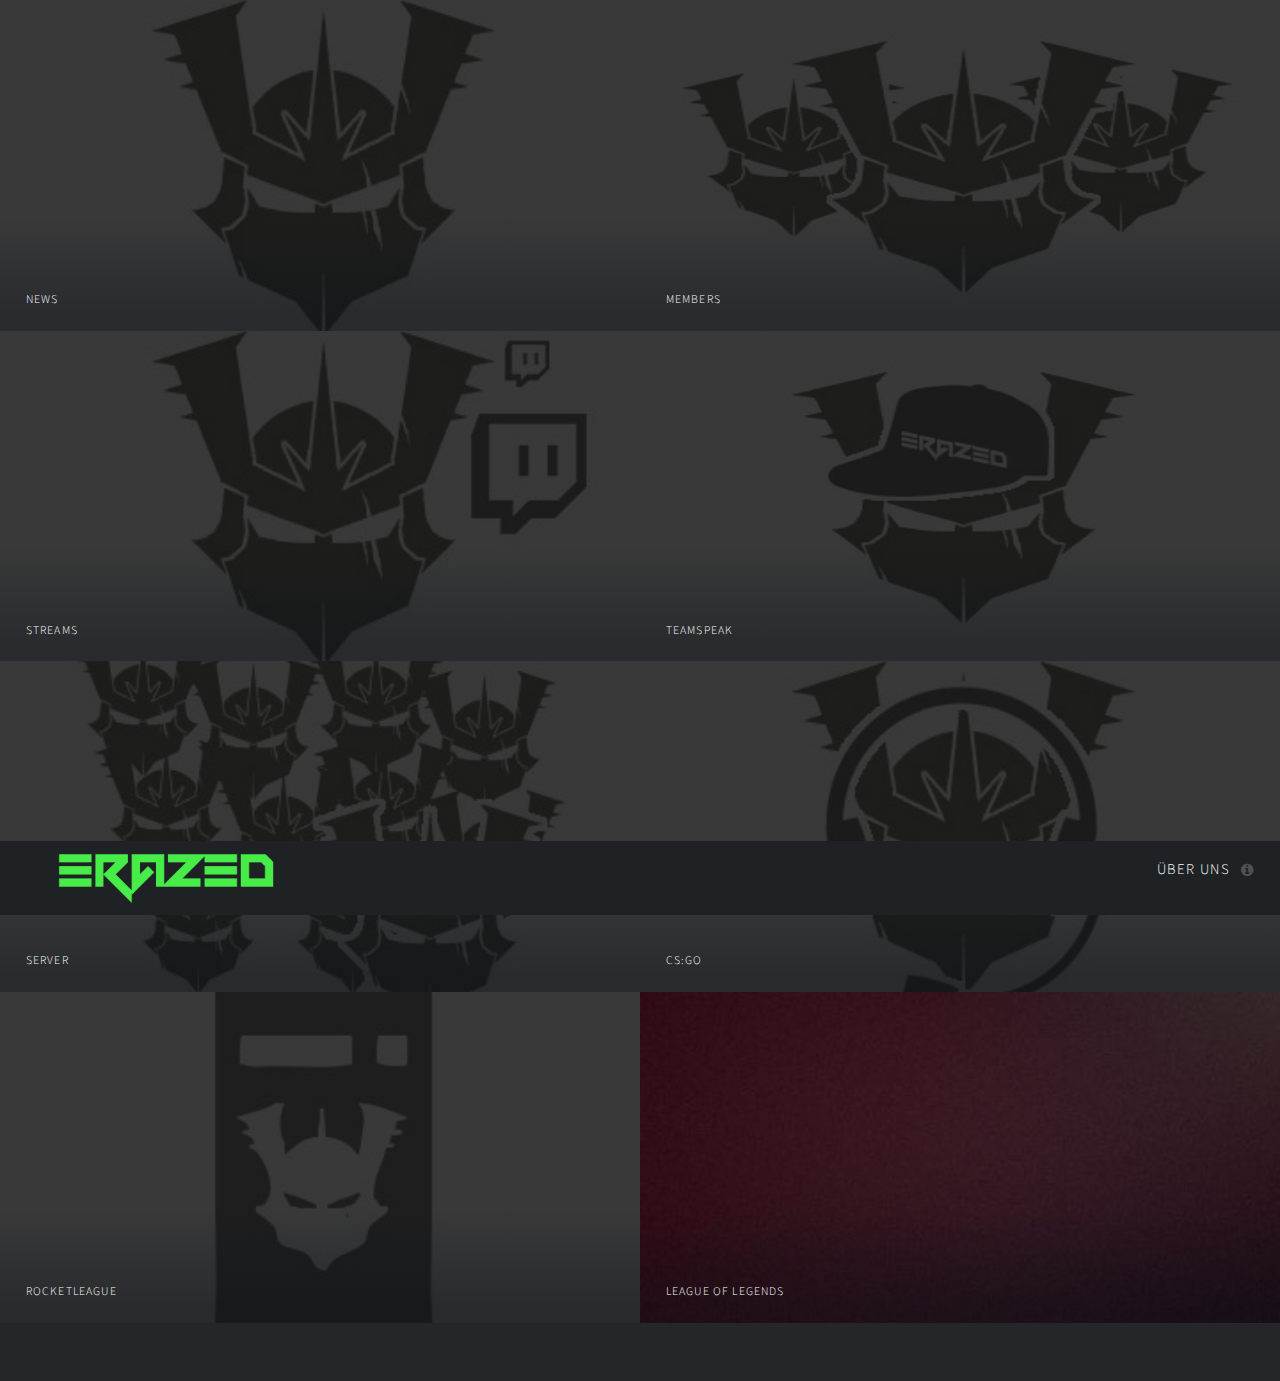
==== commit ff4eb141: "ts link, aber der ist glaub ich alt" ====
--- a/index.html
+++ b/index.html
@@ -49,7 +49,7 @@
 Strucktur für externe verlinkungen!!!! WICHTIG!!!
 -->
 						<article class="thumb">
-							<a href="http://www.teamspeak.de/download/teamspeak-3-64-Bit-client-windows/" target="blank">
+							<a href="ts3server://62.104.20.171?port=10132" target="blank">
 							<img src="images/thumbs/04.jpg" href="http://www.teamspeak.de/download/teamspeak-3-64-Bit-client-windows/" target="blank" class="external" /></a></a>
 							<h2>TeamSpeak</h2>
 						</article>
@@ -134,4 +134,4 @@
 			<script src="assets/js/main.js"></script>
 
 	</body>
-</html>+</html>
--- a/assets/css/main.css
+++ b/assets/css/main.css
@@ -1575,6 +1575,22 @@
 				width: 100%;
 			}
 
+			#main .thumb .external {
+				-webkit-tap-highlight-color: rgba(255, 255, 255, 0);
+				background-position: center;
+				background-repeat: no-repeat;
+				background-size: cover;
+				border: 0;
+				height: 100%;
+				left: 0;
+				position: relative;
+				top: 0;
+				width: 100%;
+				-moz-pointer-events: auto;
+				-webkit-pointer-events: auto;
+				-ms-pointer-events: auto;
+			}
+
 			#main .thumb > h2 {
 				-moz-pointer-events: none;
 				-webkit-pointer-events: none;
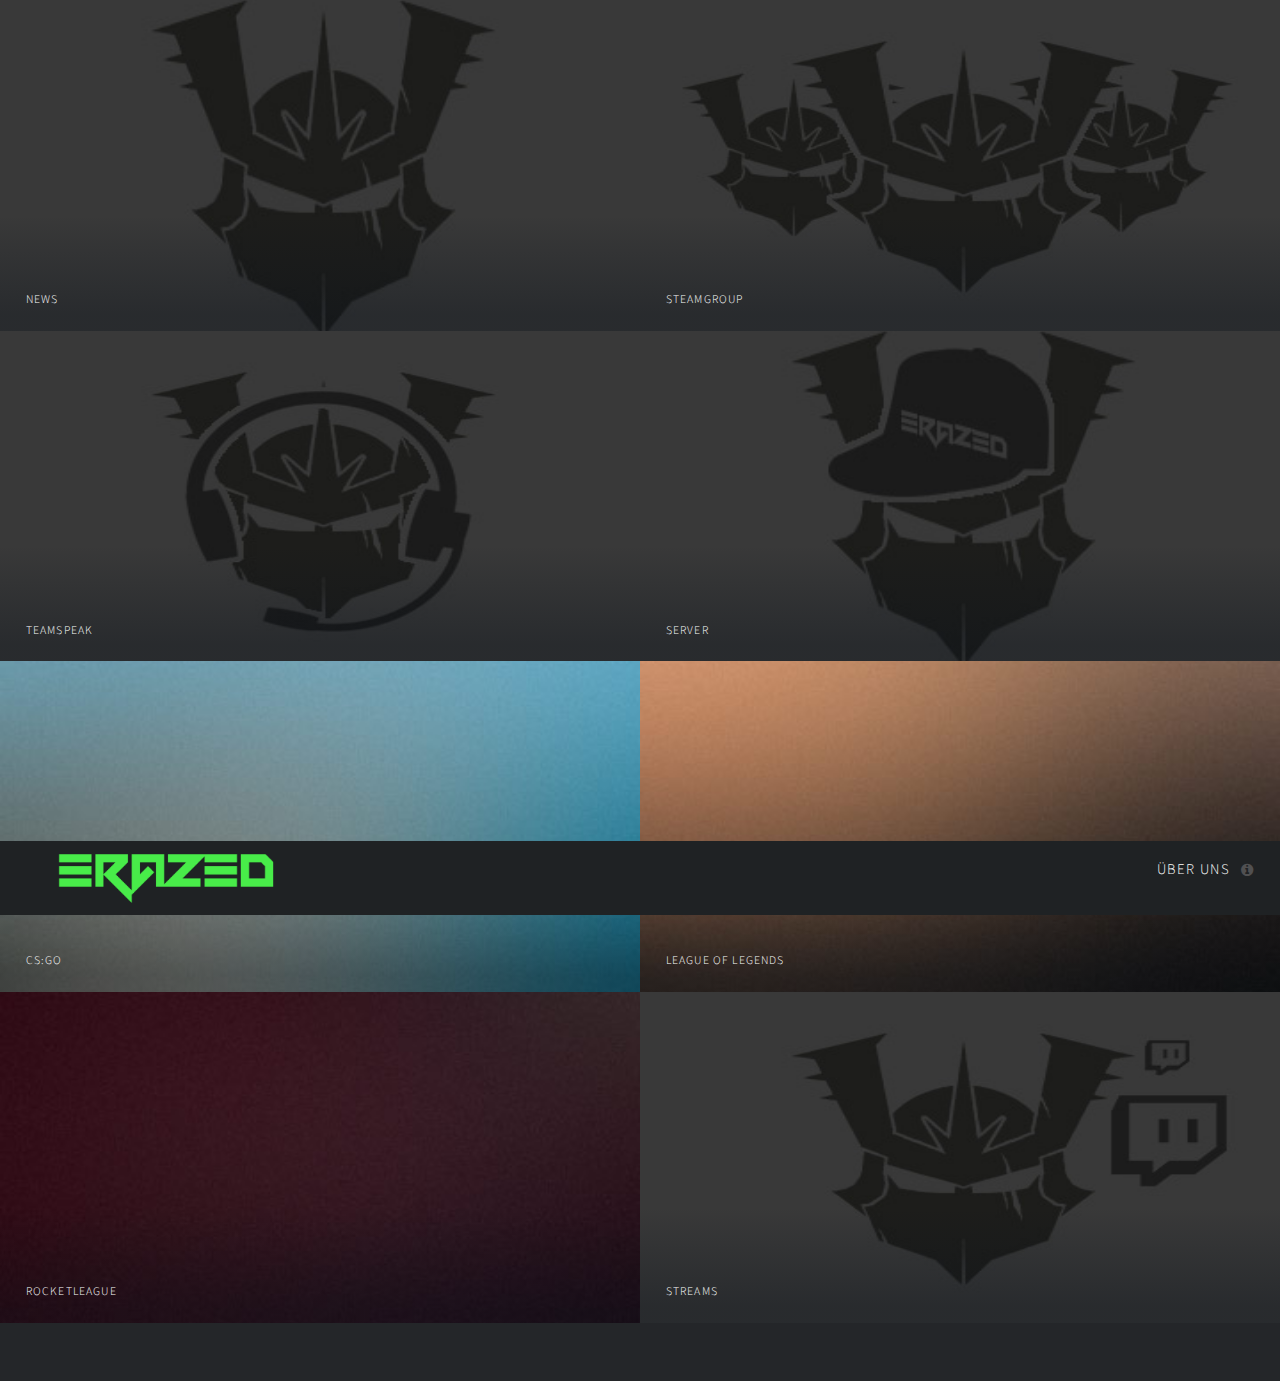
==== commit a2e85245: "Update index.html" ====
--- a/index.html
+++ b/index.html
@@ -33,46 +33,48 @@
 							<p>ja he Mäik. was wetsch hie sägä?.</p>
 						</article>
 
-						<article class="thumb">
-							<a href="members.html">
-							<img src="images/thumbs/02.jpg" href="http://www.teamspeak.de/download/teamspeak-3-64-Bit-client-windows/" target="blank" class="external" /></a></a>
-							<h2>Members</h2>
-						</article>
+
 
 						<article class="thumb">
-							<a href="images/fulls/03.jpg" class="image"><img src="images/thumbs/03.jpg" alt="" /></a>
-							<h2>Streams</h2>
-							<p>Nunc blandit nisi ligula magna sodales lectus elementum non. Integer id venenatis velit.</p>
+							<a href="http://steamcommunity.com/groups/_eRazed" target="blank">
+							<img src="images/thumbs/02.jpg" href="http://www.teamspeak.de/download/teamspeak-3-64-Bit-client-windows/" target="blank" class="external" /></a></a>
+							<h2>SteamGroup</h2>
 						</article>
 
 						<!--
 Strucktur für externe verlinkungen!!!! WICHTIG!!!
 -->
 						<article class="thumb">
-							<a href="ts3server://62.104.20.171?port=10132" target="blank">
-							<img src="images/thumbs/04.jpg" href="http://www.teamspeak.de/download/teamspeak-3-64-Bit-client-windows/" target="blank" class="external" /></a></a>
+							<a href="http://www.teamspeak.de/download/teamspeak-3-64-Bit-client-windows/" target="blank">
+							<img src="images/thumbs/06.jpg" href="http://www.teamspeak.de/download/teamspeak-3-64-Bit-client-windows/" target="blank" class="external" /></a></a>
 							<h2>TeamSpeak</h2>
 						</article>
 
 						<article class="thumb">
-							<a href="images/fulls/05.jpg" class="image"><img src="images/thumbs/05.jpg" alt="" /></a>
+							<a href="images/fulls/04.jpg" class="image"><img src="images/thumbs/04.jpg" alt="" /></a>
 							<h2>Server</h2>
 							<p>Nunc blandit nisi ligula magna sodales lectus elementum non. Integer id venenatis velit.</p>
 						</article>
 						<article class="thumb">
-							<a href="images/fulls/06.jpg" class="image"><img src="images/thumbs/06.jpg" alt="" /></a>
+							<a href="images/fulls/09.jpg" class="image"><img src="images/thumbs/09.jpg" alt="" /></a>
 							<h2>CS:Go</h2>
 							<p>Nunc blandit nisi ligula magna sodales lectus elementum non. Integer id venenatis velit.</p>
 						</article>
 						<article class="thumb">
-							<a href="images/fulls/07.jpg" class="image"><img src="images/thumbs/07.jpg" alt="" /></a>
-							<h2>RocketLeague</h2>
+							<a href="images/fulls/10.jpg" class="image"><img src="images/thumbs/10.jpg" alt="" /></a>
+							<h2>League of legends</h2>
 							<p>Nunc blandit nisi ligula magna sodales lectus elementum non. Integer id venenatis velit.</p>
 						</article>
 						<article class="thumb">
 							<a href="images/fulls/08.jpg" class="image"><img src="images/thumbs/08.jpg" alt="" /></a>
-							<h2>League of Legends</h2>
+							<h2>Rocketleague</h2>
 							<p>Nunc blandit nisi ligula magna sodales lectus elementum non. Integer id venenatis velit.</p>
+						</article>
+
+						<article class="thumb">
+							<a href="https://www.twitch.tv/erazed_swiss/videos/all" target="blank">
+							<img src="images/thumbs/03.jpg" href="http://www.teamspeak.de/download/teamspeak-3-64-Bit-client-windows/" target="blank" class="external" /></a></a>
+							<h2>Streams</h2>
 						</article>
 					</div>
 						
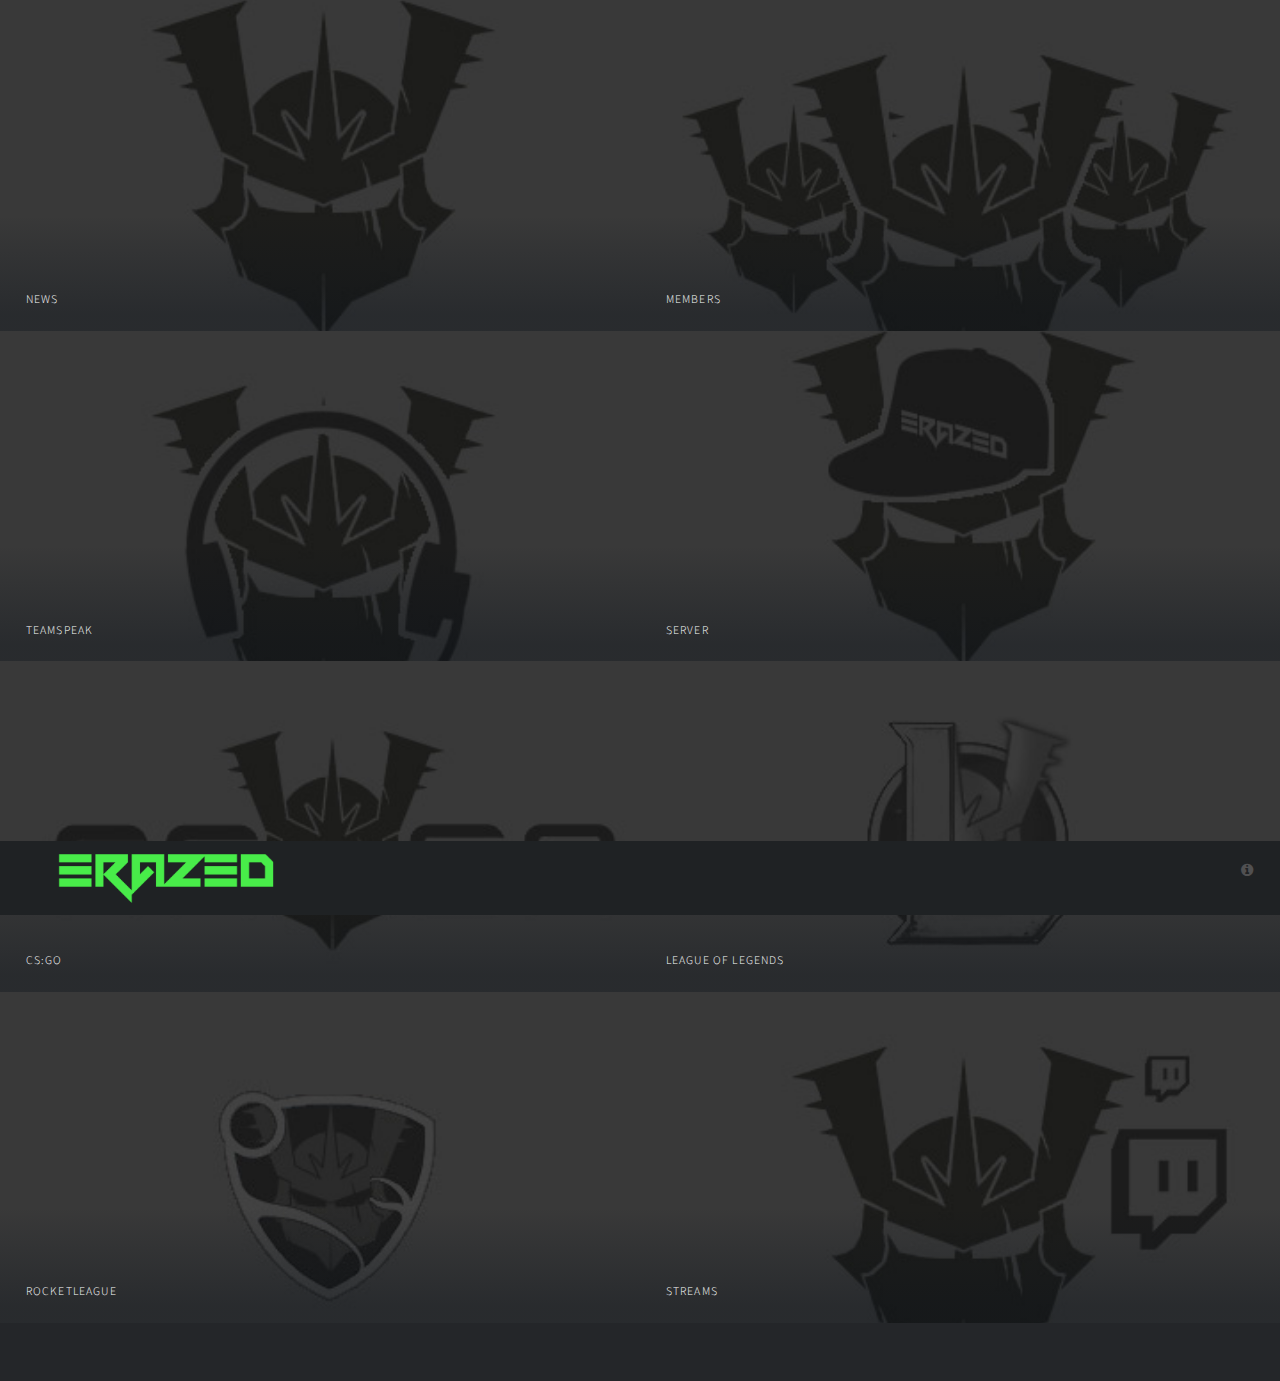
==== commit 44269078: "updated ts3 link" ====
--- a/index.html
+++ b/index.html
@@ -20,7 +20,7 @@
 						<h1><a href="#footer"><img src="images/eRazedTag.png" height="80vh"></a></h1>
 						<nav>
 							<ul>
-								<li><a href="#footer" class="icon fa-info-circle">Über Uns</a></li>
+								<li><a href="#footer" class="icon fa-info-circle"> </a></li>
 							</ul>
 						</nav>
 					</header>
@@ -36,17 +36,17 @@
 
 
 						<article class="thumb">
-							<a href="http://steamcommunity.com/groups/_eRazed" target="blank">
+							<a href="members.html" target="blank">
 							<img src="images/thumbs/02.jpg" href="http://www.teamspeak.de/download/teamspeak-3-64-Bit-client-windows/" target="blank" class="external" /></a></a>
-							<h2>SteamGroup</h2>
+							<h2>Members</h2>
 						</article>
 
 						<!--
 Strucktur für externe verlinkungen!!!! WICHTIG!!!
 -->
 						<article class="thumb">
-							<a href="http://www.teamspeak.de/download/teamspeak-3-64-Bit-client-windows/" target="blank">
-							<img src="images/thumbs/06.jpg" href="http://www.teamspeak.de/download/teamspeak-3-64-Bit-client-windows/" target="blank" class="external" /></a></a>
+							<a href="ts3server://Erazed.4np.de?port=9987" target="blank">
+							<img src="images/thumbs/06.jpg" href="ts3server://Erazed.4np.de?port=9987" target="blank" class="external" /></a></a>
 							<h2>TeamSpeak</h2>
 						</article>
 
@@ -87,15 +87,11 @@
 									<p>Itz muesch mr aber scho sägä was hie söu stah u was mr da unger verlinkä.</p>
 								</section>
 								<section>
-									<h2>Follow me on ...</h2>
+									<h2>Folge uns auf ...</h2>
 									<ul class="icons">
-										<li><a href="#" class="icon fa-twitter"><span class="label">Twitter</span></a></li>
+										<li><a href="http://steamcommunity.com/groups/_eRazed" target="blank" class="icon fa-steam"><span class="label">Steam</span></a></li>
 										<li><a href="#" class="icon fa-facebook"><span class="label">Facebook</span></a></li>
-										<li><a href="#" class="icon fa-instagram"><span class="label">Instagram</span></a></li>
-										<li><a href="#" class="icon fa-github"><span class="label">GitHub</span></a></li>
-										<li><a href="#" class="icon fa-dribbble"><span class="label">Dribbble</span></a></li>
-										<li><a href="#" class="icon fa-linkedin"><span class="label">LinkedIn</span></a></li>
-									</ul>
+										<li><a href="#" class="icon fa-twitch"><span class="label">Twitch</span></a></li>
 								</section>
 								<p class="copyright">
 									&copy; Erazed Graphic Design: <a href="https://oliversahli.github.io/terrabyte/">oliver sahli</a>.
@@ -103,7 +99,7 @@
 							</div>
 							<div>
 								<section>
-									<h2>Get in touch with Erazed</h2>
+									<h2>Kontakt</h2>
 									<form method="post" action="#">
 										<div class="field half first">
 											<p> Blabla blubb </p>
@@ -114,11 +110,6 @@
 										<div class="field">
 											<p> adrässä </p>
 										</div>
-										<ul class="actions">
-											<li><a href=""><input type="submit" value="SMS" class="special" /></a></li>
-											<li><a href=""><input type="submit" value="Anruf" class="special"/>
-											</li></a>
-										</ul>
 									</form>
 								</section>
 							</div>
--- a/assets/css/main.css
+++ b/assets/css/main.css
@@ -1581,11 +1581,15 @@
 				background-repeat: no-repeat;
 				background-size: cover;
 				border: 0;
-				height: 100%;
+				min-height: 100%;
+				width: 100%;
+				min-width: 100%;
+				object-fit: fill;
 				left: 0;
-				position: relative;
+				position: absolute;
 				top: 0;
-				width: 100%;
+				width: auto;
+				
 				-moz-pointer-events: auto;
 				-webkit-pointer-events: auto;
 				-ms-pointer-events: auto;
